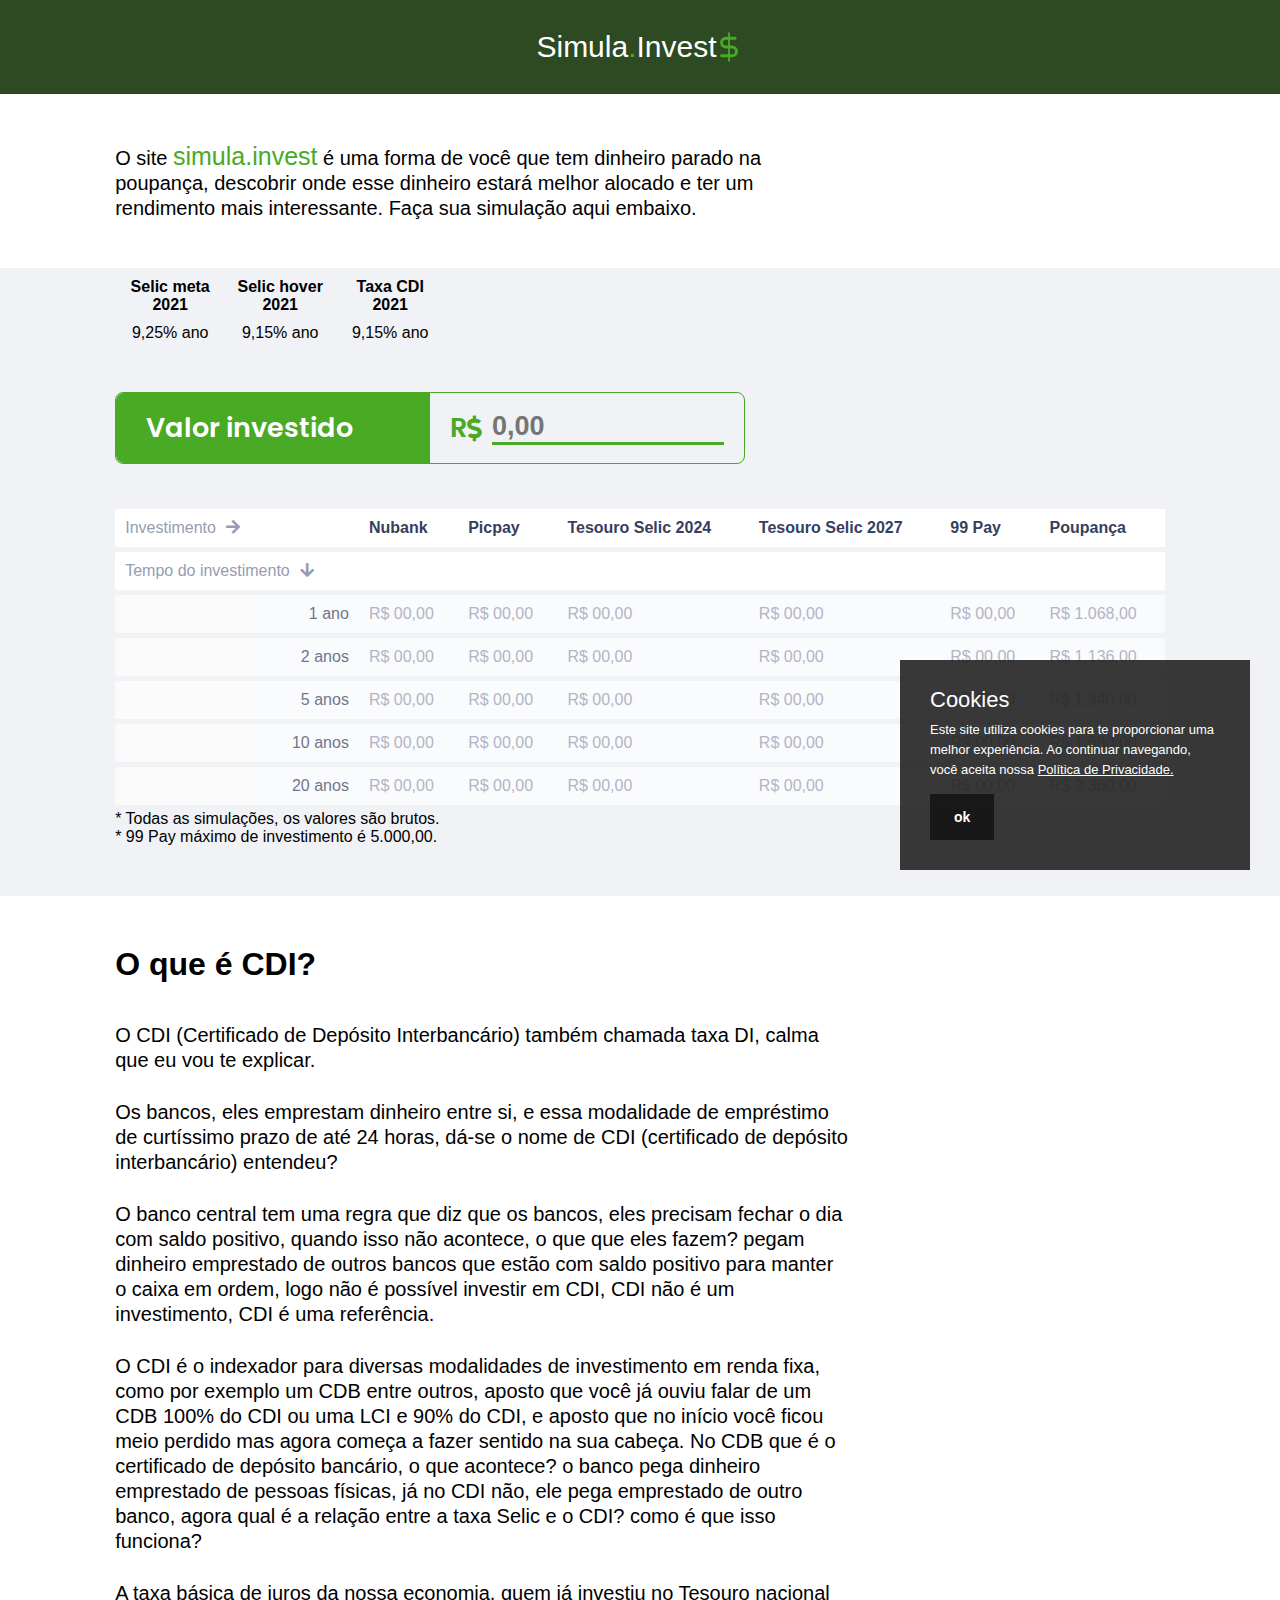
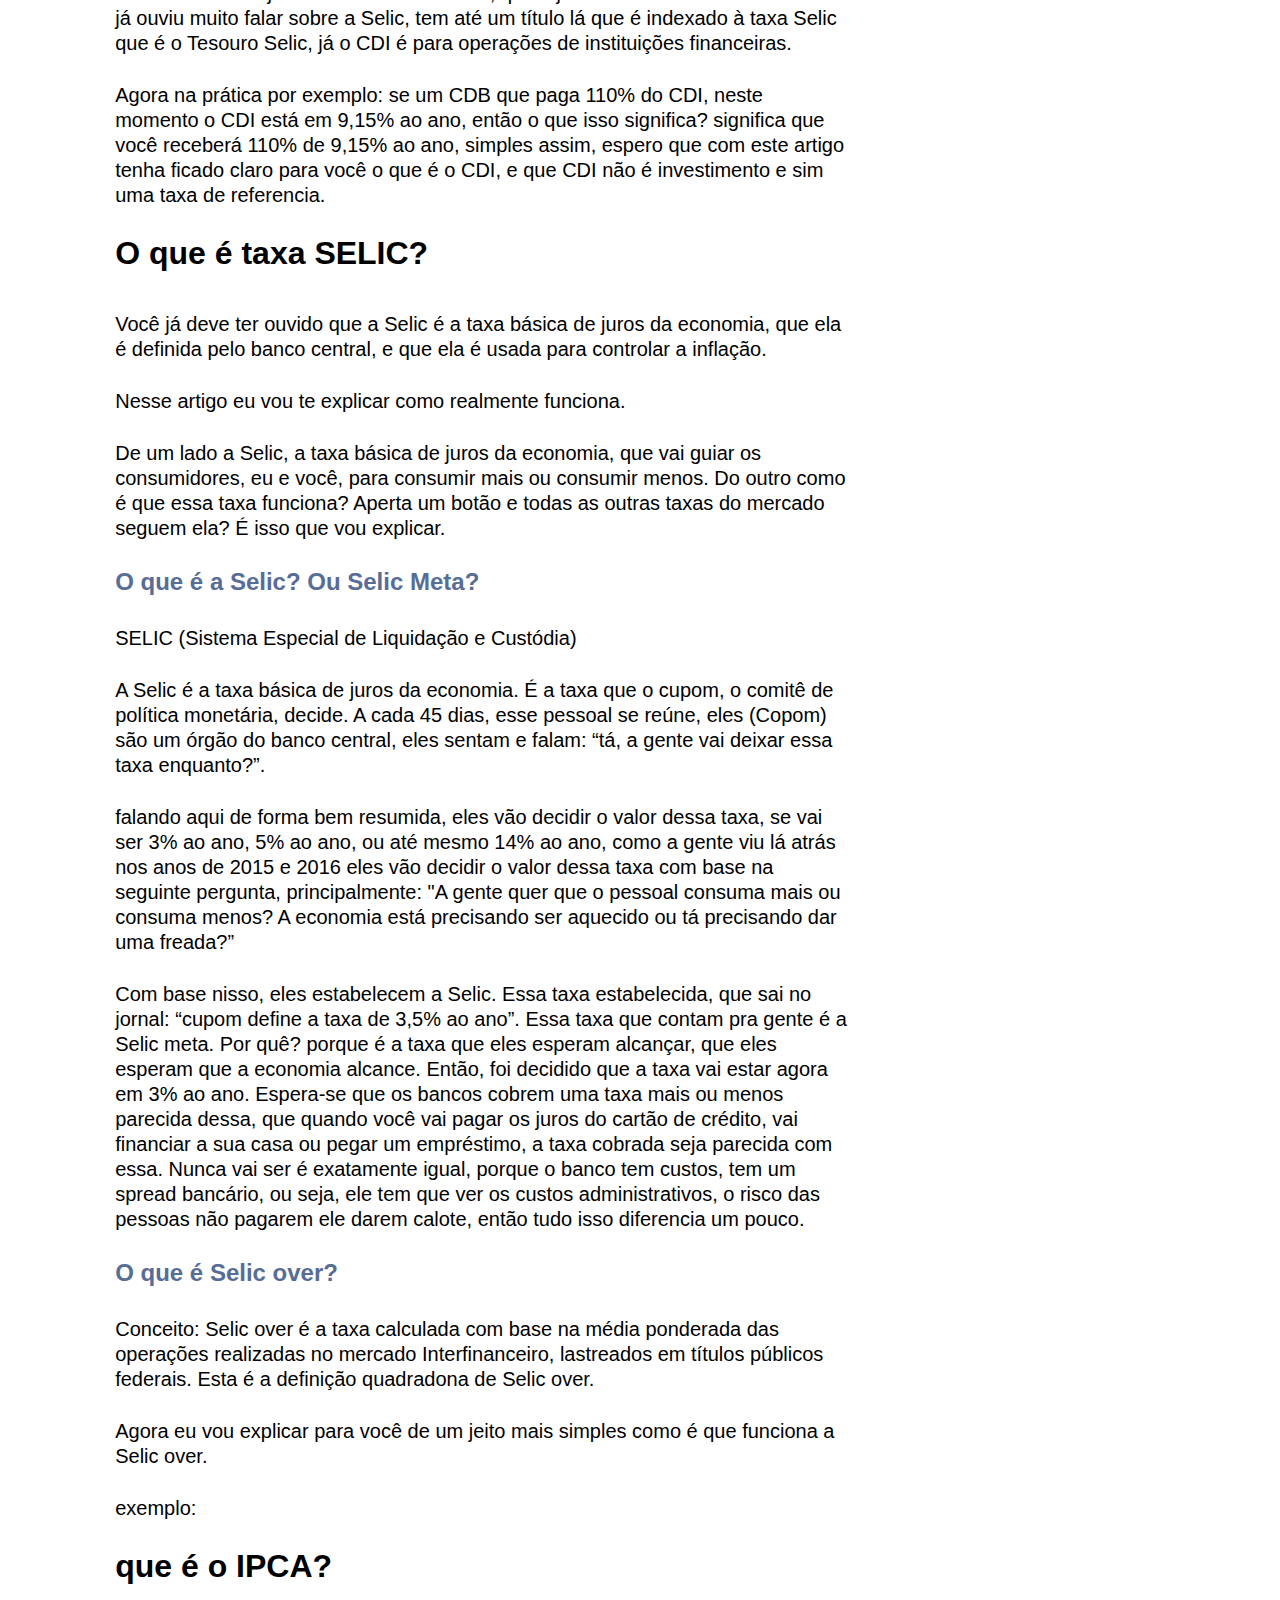
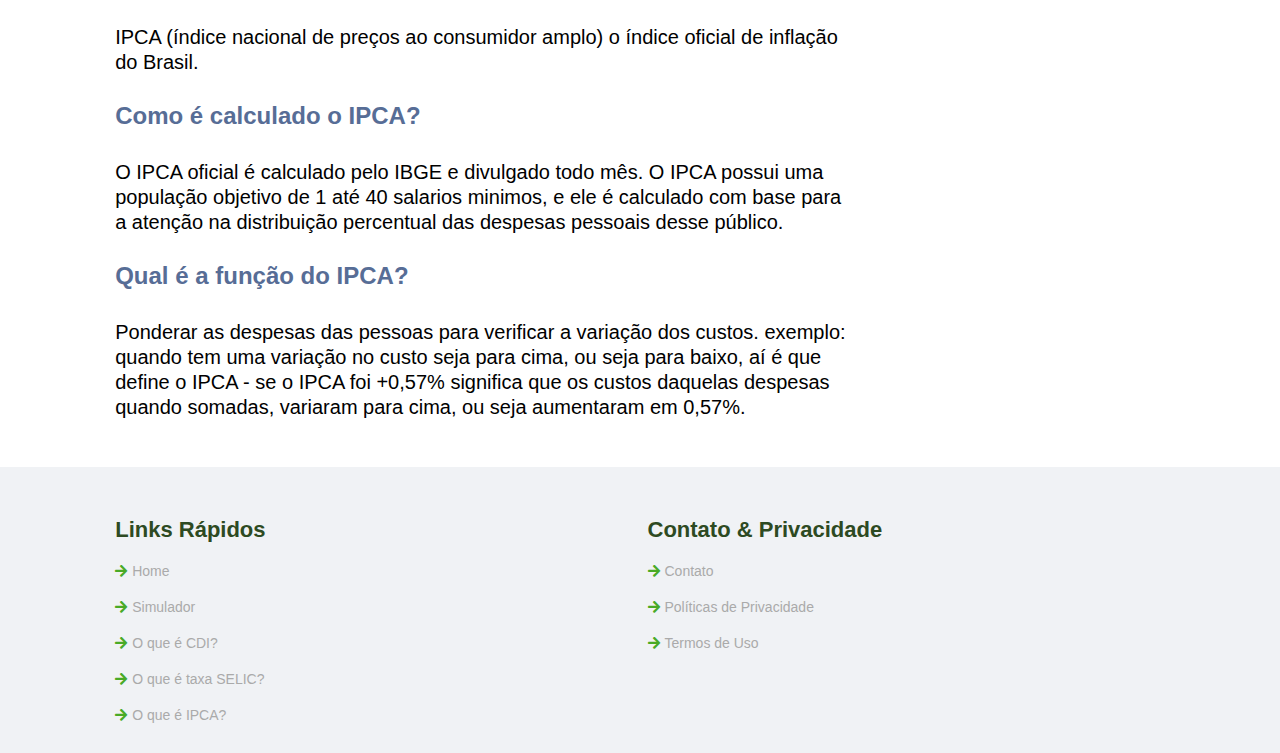
==== index.html @ b4600f86 "proximo comit" ====
<!DOCTYPE html>
<html lang="pt-br">
<head>
    <meta charset="UTF-8">
    <meta http-equiv="X-UA-Compatible" content="IE=edge">
    <meta name="viewport" content="width=device-width, initial-scale=1.0">
    <script async src="https://pagead2.googlesyndication.com/pagead/js/adsbygoogle.js?client=ca-pub-5248356727395845" crossorigin="anonymous"></script>

    <!-- font awsome link-->
    <link rel="stylesheet" href="https://cdnjs.cloudflare.com/ajax/libs/font-awesome/5.15.3/css/all.min.css">
    <link rel="preconnect" href="https://fonts.gstatic.com">
    <link href="https://fonts.googleapis.com/css2?family=Poppins:ital,wght@0,100;0,200;0,400;0,700;1,100;1,200;1,400;1,700&display=swap" rel="stylesheet">
    <link rel="icon" href="img/total.svg" type="image/x-icon">
    <link rel="stylesheet" href="css/estilo.css">
    <style>
        .cookieConsentContainer{
            z-index:999;
            width:350px;
            min-height:20px;
            box-sizing:border-box;
            padding:30px 30px 30px 30px;
            background:#232323;
            overflow:hidden;
            position:fixed;
            bottom:30px;
            right:30px;
            display:none
        }
            
        .cookieConsentContainer .cookieTitle a{
            font-family:OpenSans,arial,sans-serif;
            color:#fff;
            font-size:22px;
            line-height:20px;
            display:block
        }
        .cookieConsentContainer .cookieDesc p{
            margin:0;
            padding:0;
            font-family:OpenSans,arial,sans-serif;
            color:#fff;
            font-size:13px;
            line-height:20px;
            display:block;
            margin-top:10px
        }
        .cookieConsentContainer .cookieDesc a{
            font-family:OpenSans,arial,sans-serif;
            color:#fff;text-decoration:underline
        }
        .cookieConsentContainer .cookieButton a{
            display:inline-block;
            font-family:OpenSans,arial,sans-serif;
            color:#fff;
            font-size:14px;
            font-weight:700;
            margin-top:14px;
            background:#000;
            box-sizing:border-box;
            padding:15px 24px;
            text-align:center;
            transition:background .3s
        }
        .cookieConsentContainer .cookieButton a:hover{
            cursor:pointer;
            background:#3e9b67
        }
        @media (max-width:980px){
            .cookieConsentContainer{
                bottom:0!important;
                left:0!important;
                width:100%!important
            }
        }
    </style>

    <title>Simula.Invest</title>
    <meta name="description" content="Não deixe seu dinheiro na poupança, venha fazer uma simulação e veja que seu dinheiro pode render muito, no site simula.invest.">
</head>
<body>
    <header>
        <div><span>Simula</span><span class="verde">.</span><span>Invest</span><img src="img/total.svg" alt="imagem logo"></div>
    </header>

    <main class="container">
        <div class="intro">
            <p>O site <span>simula.invest</span> é uma forma de você que tem dinheiro parado na poupança, 
                descobrir onde esse dinheiro estará melhor alocado e ter um rendimento mais interessante. Faça sua simulação aqui embaixo.</p>
        </div>
        <section id="transaction">
            <div class="taxa-cont">
                <div class="taxa">
                    <strong>Selic meta<br>2021</strong>
                    <span>9,25% ano</span>
                </div>
                <div class="taxa">
                    <strong>Selic hover<br>2021</strong>
                    <span>9,15% ano</span>
                </div>
                <div class="taxa">
                    <strong>Taxa CDI<br>2021</strong>
                    <span>9,15% ano</span>
                </div>
            </div>
            <div class="input-box">
                <label for="valor">Valor investido</label>
                <div class="input-valor">
                    <span>R</span><i class="fas fa-dollar-sign"></i>
                    <input type="text" name="valor" onchange="somar()" placeholder="0,00" onkeyup="mascaraMoeda(this, event)" value=""></input>
                </div>
            </div>
            <table id="data-table">
                <thead>
                    <tr>
                        <th>Investimento<i class="fas fa-arrow-right"></i></th>
                        <th class="cor-dife">Nubank</th>
                        <th class="cor-dife">Picpay</th>
                        <th class="cor-dife">Tesouro Selic 2024</th>
                        <th class="cor-dife">Tesouro Selic 2027</th>
                        <th class="cor-dife">99 Pay</th>
                        <th class="cor-dife">Poupança</th>
                    </tr>
                    <tr>
                        <th>Tempo do investimento<i class="fas fa-arrow-down"></i></th>
                        <th></th>
                        <th></th>
                        <th></th>
                        <th></th>
                        <th></th>
                        <th></th>
                    </tr>
                </thead>
                <tbody>
                    <tr>
                        <td class="description">1 ano</td>
                        <td class="nu-1">R$ 00,00</td>
                        <td class="pi-1">R$ 00,00</td>
                        <td class="ts24-1">R$ 00,00</td>
                        <td class="ts27-1">R$ 00,00</td>
                        <td class="pay-1">R$ 00,00</td>
                        <td class="p-1">R$ 1.068,00</td>
                    </tr>
                    <tr>
                        <td class="description">2 anos</td>
                        <td class="nu-2">R$ 00,00</td>
                        <td class="pi-2">R$ 00,00</td>
                        <td class="ts24-2">R$ 00,00</td>
                        <td class="ts27-2">R$ 00,00</td>
                        <td class="pay-2">R$ 00,00</td>
                        <td class="p-2">R$ 1.136,00</td>
                    </tr>
                    <tr>
                        <td class="description">5 anos</td>
                        <td class="nu-5">R$ 00,00</td>
                        <td class="pi-5">R$ 00,00</td>
                        <td class="ts24-5">R$ 00,00</td>
                        <td class="ts27-5">R$ 00,00</td>
                        <td class="pay-5">R$ 00,00</td>
                        <td class="p-5">R$ 1.340,00</td>
                    </tr>
                    <tr>
                        <td class="description">10 anos</td>
                        <td class="nu-10">R$ 00,00</td>
                        <td class="pi-10">R$ 00,00</td>
                        <td class="ts24-10">R$ 00,00</td>
                        <td class="ts27-10">R$ 00,00</td>
                        <td class="pay-10">R$ 00,00</td>
                        <td class="p-10">R$ 1.680,00</td>
                    </tr>
                    <tr>
                        <td class="description">20 anos</td>
                        <td class="nu-20">R$ 00,00</td>
                        <td class="pi-20">R$ 00,00</td>
                        <td class="ts24-20">R$ 00,00</td>
                        <td class="ts27-20">R$ 00,00</td>
                        <td class="pay-20">R$ 00,00</td>
                        <td class="p-20">R$ 2.360,00</td>
                    </tr>
                </tbody>
            </table>
            <p>* Todas as simulações, os valores são brutos.</p>
            <p>* 99 Pay máximo de investimento é 5.000,00.</p>
        </section>
        <div class="intro">
            <h1 id="cdi">O que é CDI?</h1>
            <p>O CDI (Certificado de Depósito Interbancário) também chamada taxa DI, calma que eu vou te explicar.</p>
            <P>Os bancos, eles emprestam dinheiro entre si, e essa modalidade de empréstimo de curtíssimo prazo de até 24 horas, dá-se o nome de CDI (certificado de depósito interbancário) entendeu? </P>
            <P>O banco central tem uma regra que diz que os bancos, eles precisam fechar o dia com saldo positivo, quando isso não acontece, o que que eles fazem? pegam dinheiro emprestado de outros bancos que estão com saldo positivo para manter o caixa em ordem, logo não é possível investir em CDI, CDI não é um investimento, CDI é uma referência.</P>
            <P>O CDI é o indexador para diversas modalidades de investimento em renda fixa, como por exemplo um CDB entre outros, aposto que você já ouviu falar de um CDB 100% do CDI ou uma LCI e 90% do CDI, e aposto que no início você ficou meio perdido mas agora começa a fazer sentido na sua cabeça. No CDB que é o certificado de depósito bancário, o que acontece? o banco pega dinheiro emprestado de pessoas físicas, já no CDI não, ele pega emprestado de outro banco, agora qual é a relação entre a taxa Selic e o CDI? como é que isso funciona?</P>
            <p>A taxa básica de juros da nossa economia, quem já investiu no Tesouro nacional já ouviu muito falar sobre a Selic, tem até um título lá que é indexado à taxa Selic que é o Tesouro Selic, já o CDI é para operações de instituições financeiras.</p>
            <P>Agora na prática por exemplo: se um CDB que paga 110% do CDI, neste momento o CDI está em 9,15% ao ano, então o que isso significa? significa que você receberá 110% de 9,15% ao ano, simples assim, espero que com este artigo tenha ficado claro para você o que é o CDI, e que CDI não é investimento e sim uma taxa de referencia.</P>
            
            <h1 id="selic">O que é taxa SELIC?</h1>
            <p>Você já deve ter ouvido que a Selic é a taxa básica de juros da economia, que ela é definida pelo banco central, e que ela é usada para controlar a inflação.</p>
            <p>Nesse artigo eu vou te explicar como realmente funciona.</p>
            <p>De um lado a Selic, a taxa básica de juros da economia, que vai guiar os consumidores, eu e você, para consumir mais ou consumir menos. Do outro como é que essa taxa funciona? Aperta um botão e todas as outras taxas do mercado seguem ela? É isso que vou explicar.</p>
            <h2>O que é a Selic? Ou Selic Meta?</h2>
            <p>SELIC (Sistema Especial de Liquidação e Custódia)</p>
            <p>A Selic é a taxa básica de juros da economia. É a taxa que o cupom, o comitê de política monetária, decide. A cada 45 dias, esse pessoal se reúne, eles (Copom) são um órgão do banco central, eles sentam e falam: “tá, a gente vai deixar essa taxa enquanto?”.</p>
            <p>falando aqui de forma bem resumida, eles vão decidir o valor dessa taxa, se vai ser 3% ao ano, 5% ao ano, ou até mesmo 14% ao ano, como a gente viu lá atrás nos anos de 2015 e 2016 eles vão decidir o valor dessa taxa com base na seguinte pergunta, principalmente: "A gente quer que o pessoal consuma mais ou consuma menos? A economia está precisando ser aquecido ou tá precisando dar uma freada?”</p>
            <p>Com base nisso, eles estabelecem a Selic. Essa taxa estabelecida, que sai no jornal: “cupom define a taxa de 3,5% ao ano”. Essa taxa que contam pra gente é a Selic meta. Por quê? porque é a taxa que eles esperam alcançar, que eles esperam que a economia alcance. Então, foi decidido que a taxa vai estar agora em 3% ao ano. Espera-se que os bancos cobrem uma taxa mais ou menos parecida  dessa, que quando você vai pagar os juros do cartão de crédito, vai financiar a sua casa ou pegar um empréstimo, a taxa cobrada seja parecida com essa. Nunca vai ser é exatamente igual, porque o banco tem custos, tem um spread bancário, ou seja, ele tem que ver os custos administrativos, o risco das pessoas não pagarem ele darem calote, então tudo isso diferencia um pouco. </p>
            <h2>O que é Selic over?</h2>
            <p>Conceito: Selic over é a taxa calculada com base na média ponderada das operações realizadas no mercado Interfinanceiro, lastreados em títulos públicos federais. Esta é a definição quadradona de Selic over. </p>
            <p>Agora eu vou explicar para você de um jeito mais simples como é que funciona a Selic over.</p>
            <p>exemplo:</p>
            <p></p>
            

            <h1 id="ipca">que é o IPCA?</h1>
            <p>IPCA (índice nacional de preços ao consumidor amplo) o índice oficial de inflação do Brasil.</p>
            <h2>Como é calculado o IPCA?</h2>
            <p>O IPCA oficial é calculado pelo IBGE e divulgado todo mês. O IPCA possui uma população objetivo de 1 até 40 salarios minimos, e ele é calculado com base para a atenção na distribuição percentual das despesas pessoais desse público.</p>
            <h2>Qual é a função do IPCA?</h2>
            <p>Ponderar as despesas das pessoas para verificar a variação dos custos. exemplo: quando tem uma variação no custo seja para cima, ou seja para baixo, aí é que define o IPCA - se o IPCA foi +0,57% significa que os custos daquelas despesas quando somadas, variaram para cima, ou seja aumentaram em 0,57%.</p>
        </div>
    </main>
    
    <footer>
        <div class="box-container">
            <div class="box">
                <h3>Links Rápidos</h3>
                <a href="index.html"><i class="fas fa-arrow-right"></i>Home</a>
                <a href="#transaction"><i class="fas fa-arrow-right"></i>Simulador</a>
                <a href="#cdi"><i class="fas fa-arrow-right"></i>O que é CDI?</a>
                <a href="#selic"><i class="fas fa-arrow-right"></i>O que é taxa SELIC?</a>
                <a href="#ipca"><i class="fas fa-arrow-right"></i>O que é IPCA?</a>
            </div>
            <div class="box">
                <h3>Contato & Privacidade</h3>
                <a href="mailto:gleibson.santos05@gmail.com?subject=Simula.Investi"><i class="fas fa-arrow-right"></i>Contato</a>
                <a href="politicas.html"><i class="fas fa-arrow-right"></i>Políticas de Privacidade</a>
                <a href="termos.html"><i class="fas fa-arrow-right"></i>Termos de Uso</a>
            </div>
        </div>
    </footer>
    <script src="java/script.js"></script>
    <script>
        var purecookieTitle="Cookies",
        purecookieDesc="Este site utiliza cookies para te proporcionar uma melhor experiência. Ao continuar navegando, você aceita nossa",
        purecookieLink='<a href="politicas.html" target="_blank">Política de Privacidade.</a>',
        purecookieButton="ok";
        function pureFadeIn(e,o){var i=document.getElementById(e);i.style.opacity=0,i.style.display=o||"block",function e(){var o=parseFloat(i.style.opacity);(o+=.02)>1||(i.style.opacity=o,requestAnimationFrame(e))}()}function pureFadeOut(e){var o=document.getElementById(e);o.style.opacity=1,function e(){(o.style.opacity-=.02)<0?o.style.display="none":requestAnimationFrame(e)}()}function setCookie(e,o,i){var t="";if(i){var n=new Date;n.setTime(n.getTime()+24*i*60*60*1e3),t="; expires="+n.toUTCString()}document.cookie=e+"="+(o||"")+t+"; path=/"}function getCookie(e){for(var o=e+"=",i=document.cookie.split(";"),t=0;t<i.length;t++){for(var n=i[t];" "==n.charAt(0);)n=n.substring(1,n.length);if(0==n.indexOf(o))return n.substring(o.length,n.length)}return null}function eraseCookie(e){document.cookie=e+"=; Max-Age=-99999999;"}function cookieConsent(){getCookie("purecookieDismiss")||(document.body.innerHTML+='<div class="cookieConsentContainer" id="cookieConsentContainer"><div class="cookieTitle"><a>'+purecookieTitle+'</a></div><div class="cookieDesc"><p>'+purecookieDesc+" "+purecookieLink+'</p></div><div class="cookieButton"><a onClick="purecookieDismiss();">'+purecookieButton+"</a></div></div>",pureFadeIn("cookieConsentContainer"))}function purecookieDismiss(){setCookie("purecookieDismiss","1",7),pureFadeOut("cookieConsentContainer")}window.onload=function(){cookieConsent()};
    </script>
</body>
</html>
---- css/estilo.css ----
*{
    margin: 0;
    padding: 0;
    box-sizing: border-box;
    border: none;
    transition: all 0.2s linear;
    transition: width none;
}

body{
    background: #f0f2f5;
    font-family: 'Poppins', sans-serif;
}

:root{
    font-size: 62.5%;
}

body, button, input, textarea{
    /* intervalo de tamanho dependendo do tamanho da tela */
    font-size: clamp(14px, 1.6rem, 2vw);

    font-family: 'Open Sans', sans-serif;
    /*font-family: 'Poppins', sans-serif;*/
}

/* Header ===========*/
header{
    background: #2d4a22;
    padding: 3rem 0;
    text-align: center;
    color: #fff;
}

header div{
    display: flex;
    align-items: center;
    justify-content: center;
}

header div .verde{
    color: #49aa26;
}

header div img{
    width: 3rem;
    margin-left: -0.3rem;
}

header span{
    font-size: 3rem;
}

section{
    padding: 0 9% 5rem 9%;
}

#transaction{
    width: 100%;
    display: block;
    overflow-x: auto;
}

.taxa-cont{
    display: flex;
    margin-top: 1rem;
    margin-bottom: 5rem;
}

.taxa{
    width: 11rem;
    display: flex;
    flex-direction: column;
    align-items: center;
    justify-content: center;
}

.taxa strong{
    margin-bottom: 1rem;
}

.taxa strong, .taxa span{
    text-align: center;
}

.intro, .poli{
    padding: 5rem 9% 2rem 9%;
    background: #fff;
}

.intro p{
    width: 70%;
    line-height: 2.5rem;
    font-size: 2rem;
    margin-bottom: 2.7rem;
}

.poli p, .poli li{
    width: 70%;
    line-height: 2.5rem;
    font-size: 1.8rem;
    margin-bottom: 2rem;
}

.poli li{
    margin-bottom: initial;
}

.intro h1{
    margin-bottom: 4rem;
}

.intro h2, .intro h3{
    margin-bottom: 3rem;
    color: #576d96;
}

.poli h2, .poli h3{
    margin-bottom: 2rem;
    color: #576d96;
}

.poli ul ul{
    list-style-type: disc;
}

.poli li{
    margin-left: 5rem;
}

.intro p span{
    color: #49aa26;
    font-size: 2.5rem;
}

.input-box{
    width: 60%;
    display: flex;
    align-items: center;
    border-radius: 0.8rem;
    border: 0.1rem solid #49aa26;
    margin-bottom: 4rem;
}

.input-box label, .input-box .input-valor{
    height: 7rem;
    width: 50%;
    display: flex;
    align-items: center;
}

.input-box label, .input-box span{
    font-family: 'Poppins';
    font-weight: 600;
    font-size: 2.7rem;
}

.input-box label{
    color: #fff;
    background: #49aa26;
    border-radius: 0.8rem 0 0 0.8rem;
    padding-left: 3rem;
}

.input-box .input-valor{
    padding: 0 2rem;
}

.input-box .input-valor input{
    width: 100%;
    background: none;
    outline: none;
    border-bottom: 0.3rem solid #49aa26;
    color: #49aa26;
    font-size: 2.7rem;
    font-weight: 600;
}

.input-box .input-valor i, .input-box .input-valor span{
    color: #49aa26;
}

.input-box .input-valor i{
    font-weight: 600;
    font-size: 2.6rem;
    margin-right: 1rem;
}

/* Tabela===========*/
#data-table{
    width: 100%;
    border-spacing: 0 0.5rem;
    color: #969cb3;
}

table th{
    background: white;
    font-weight: normal;
    padding: 1rem 1rem;
    text-align: left;
}

table th i{
    margin-left: 1rem;
}

#data-table .cor-dife{
    color: #363f5f;
    font-weight: 600;
}

table td{
    background: white;
    padding: 1rem 1rem;
}

td.description{
    color: #363f5f;
    text-align: right;
}

table tbody tr{
    opacity: 0.7;
}

table tbody tr:hover{
    opacity: 1;
}

table thead tr th:first-child, table tbody tr td:first-child{
    border-radius: 0.25rem 0 0 0.25rem;
}

footer{
    padding: 4rem 9% 2rem 9%;
    color: #363f5f;
}

footer .box-container{
    display: grid;
    grid-template-columns: repeat(auto-fit, minmax(25rem, 1fr));
    gap: 1.5rem;
}

footer h3{
    font-size: 2.2rem;
    color: #2d4a22;
    padding: 1rem 0;
}

footer a{
    font-size: 1.4rem;
    color: #aaa;
    padding: 1rem 0;
    display: block;
    text-decoration: none;
}

footer a:hover{
    color: #49aa26;
}

footer a i{
    padding-right: 0.5rem;
    color: #49aa26;
}

footer a:hover i{
    padding-right: 2rem;
    color: black;
}

@media only screen and (min-width: 768px) and (max-width: 959px){
    html{
        font-size: 50%;
    }

    .input-box{
        width: 100%;
    }

    .intro p{
        width: 100%;
    }

    .input-box .input-valor{
        padding: 0 1.3rem;
    }

    .input-box label{
        padding-left: 1.8rem;
    }
}

@media only screen and (min-width: 480px) and (max-width: 767px){
    html{
        font-size: 50%;
    }

    .input-box{
        width: 100%;
    }

    .intro p{
        width: 100%;
    }

    .input-box .input-valor{
        padding: 0 1.3rem;
    }

    .input-box label{
        padding-left: 1rem;
    }
}

@media only screen and (min-width: 320px) and (max-width: 479px){

    html{
        font-size: 50%;
    }

    .input-box{
        width: 100%;
    }

    .intro p{
        width: 100%;
    }

    .input-box label, .input-box span{
        font-size: 1.5rem;
    }

    .input-box .input-valor i{
        font-size: 1.5rem;
    }

    .input-box .input-valor input{
        font-size: 1.5rem;
    }

    .input-box .input-valor{
        padding: 0 1.3rem;
    }

    .input-box label{
        padding-left: 1rem;
    }
}
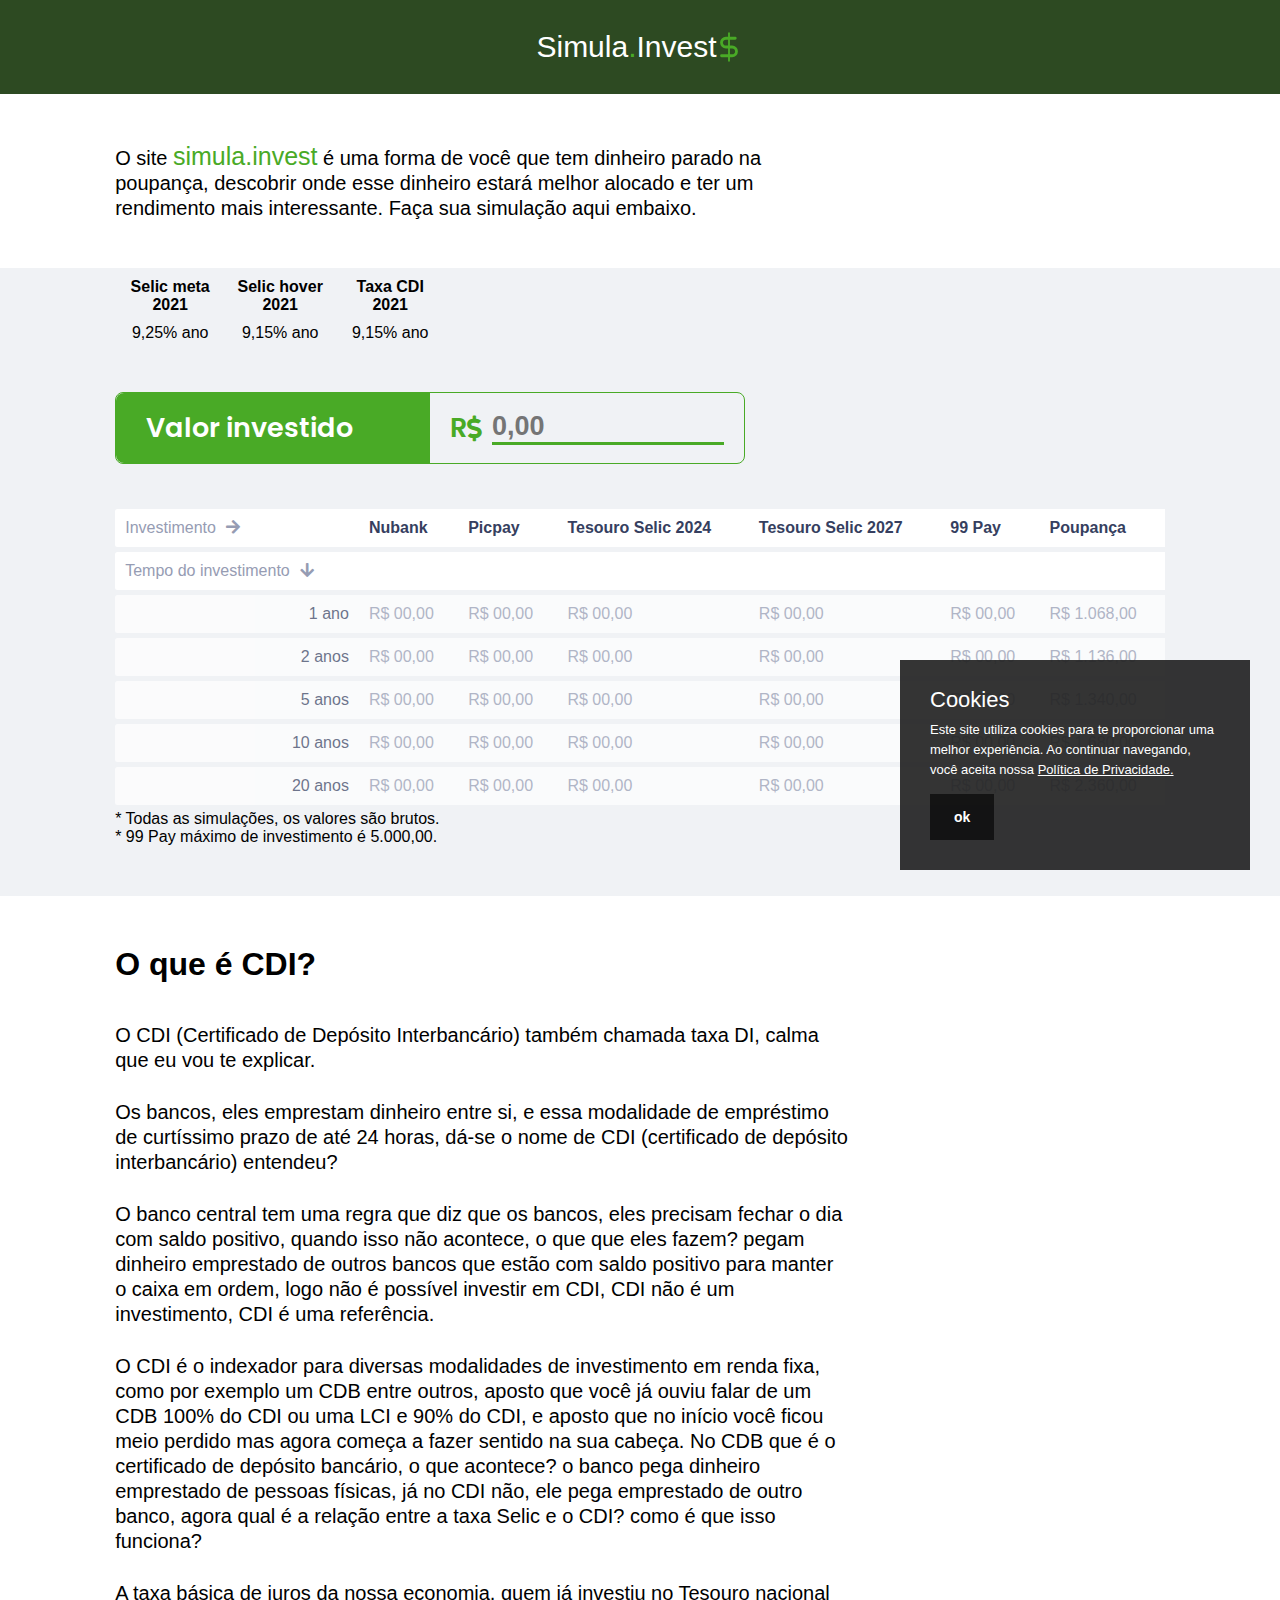
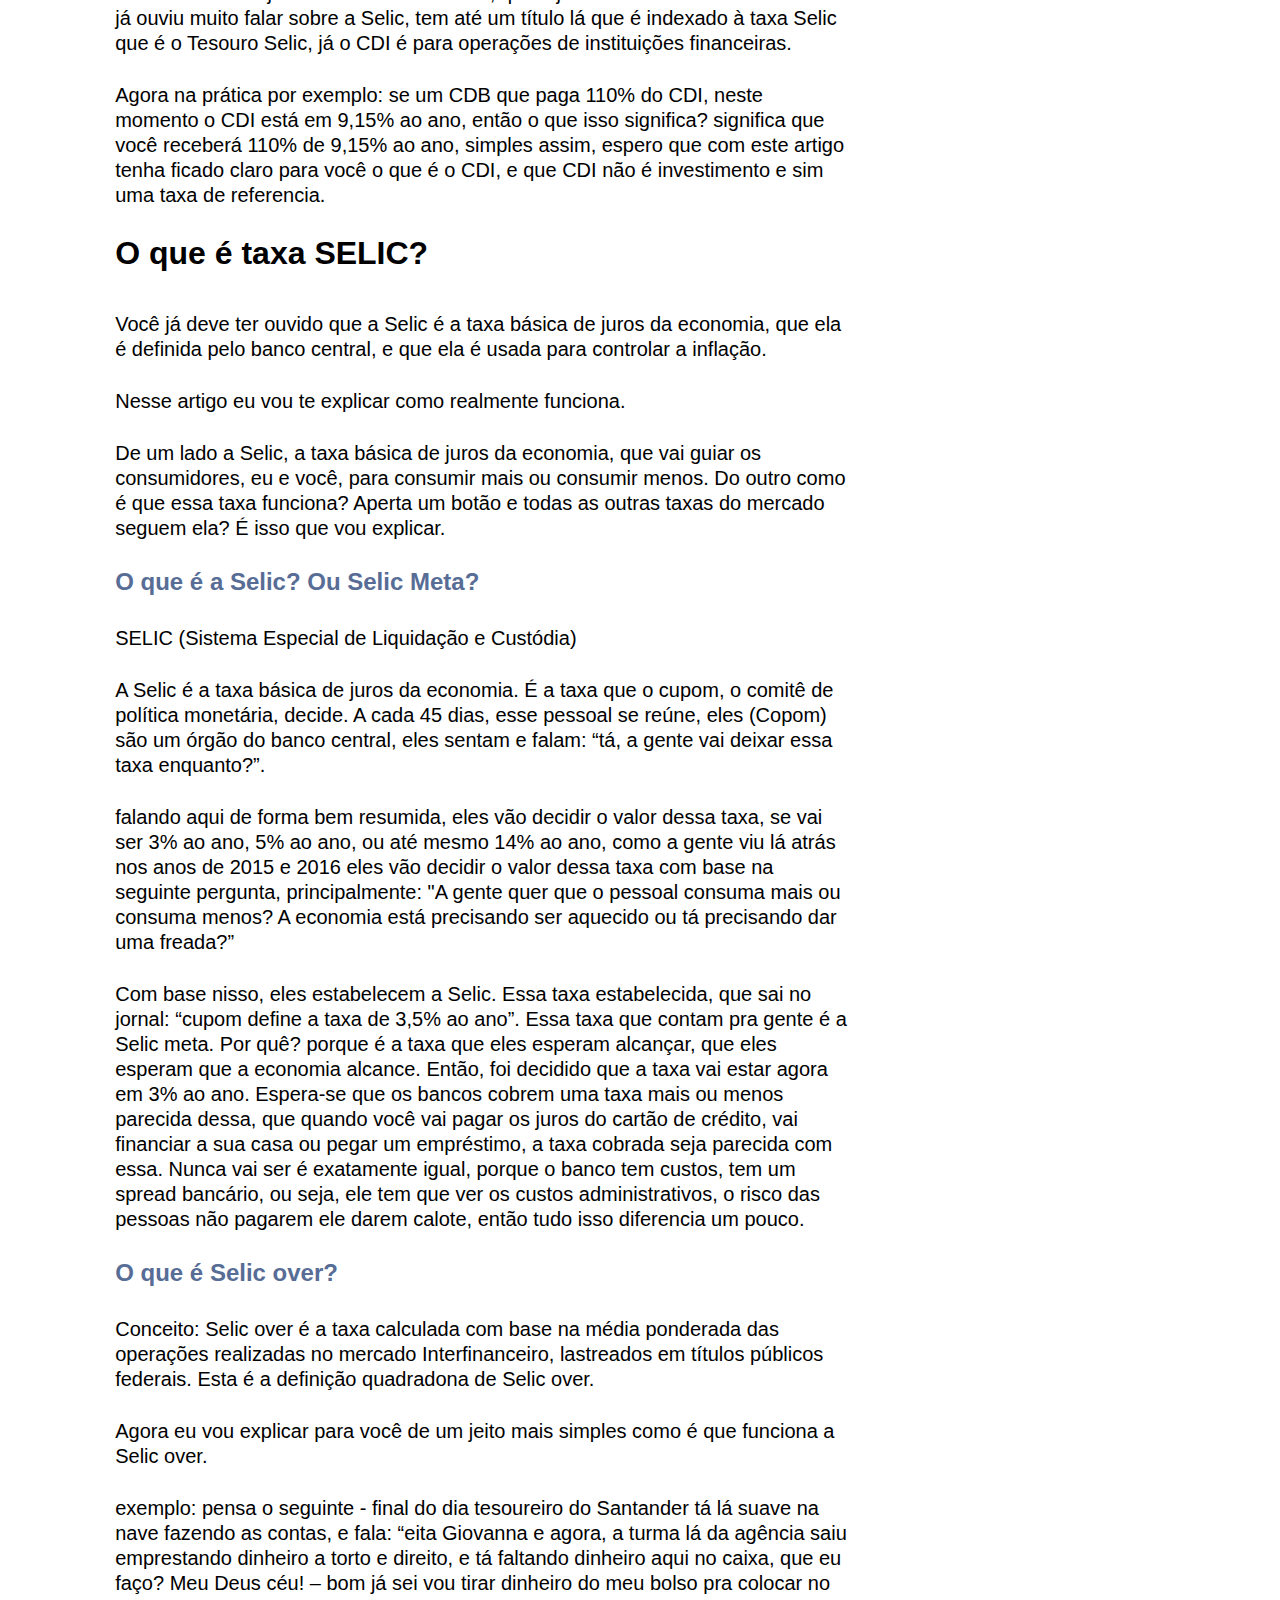
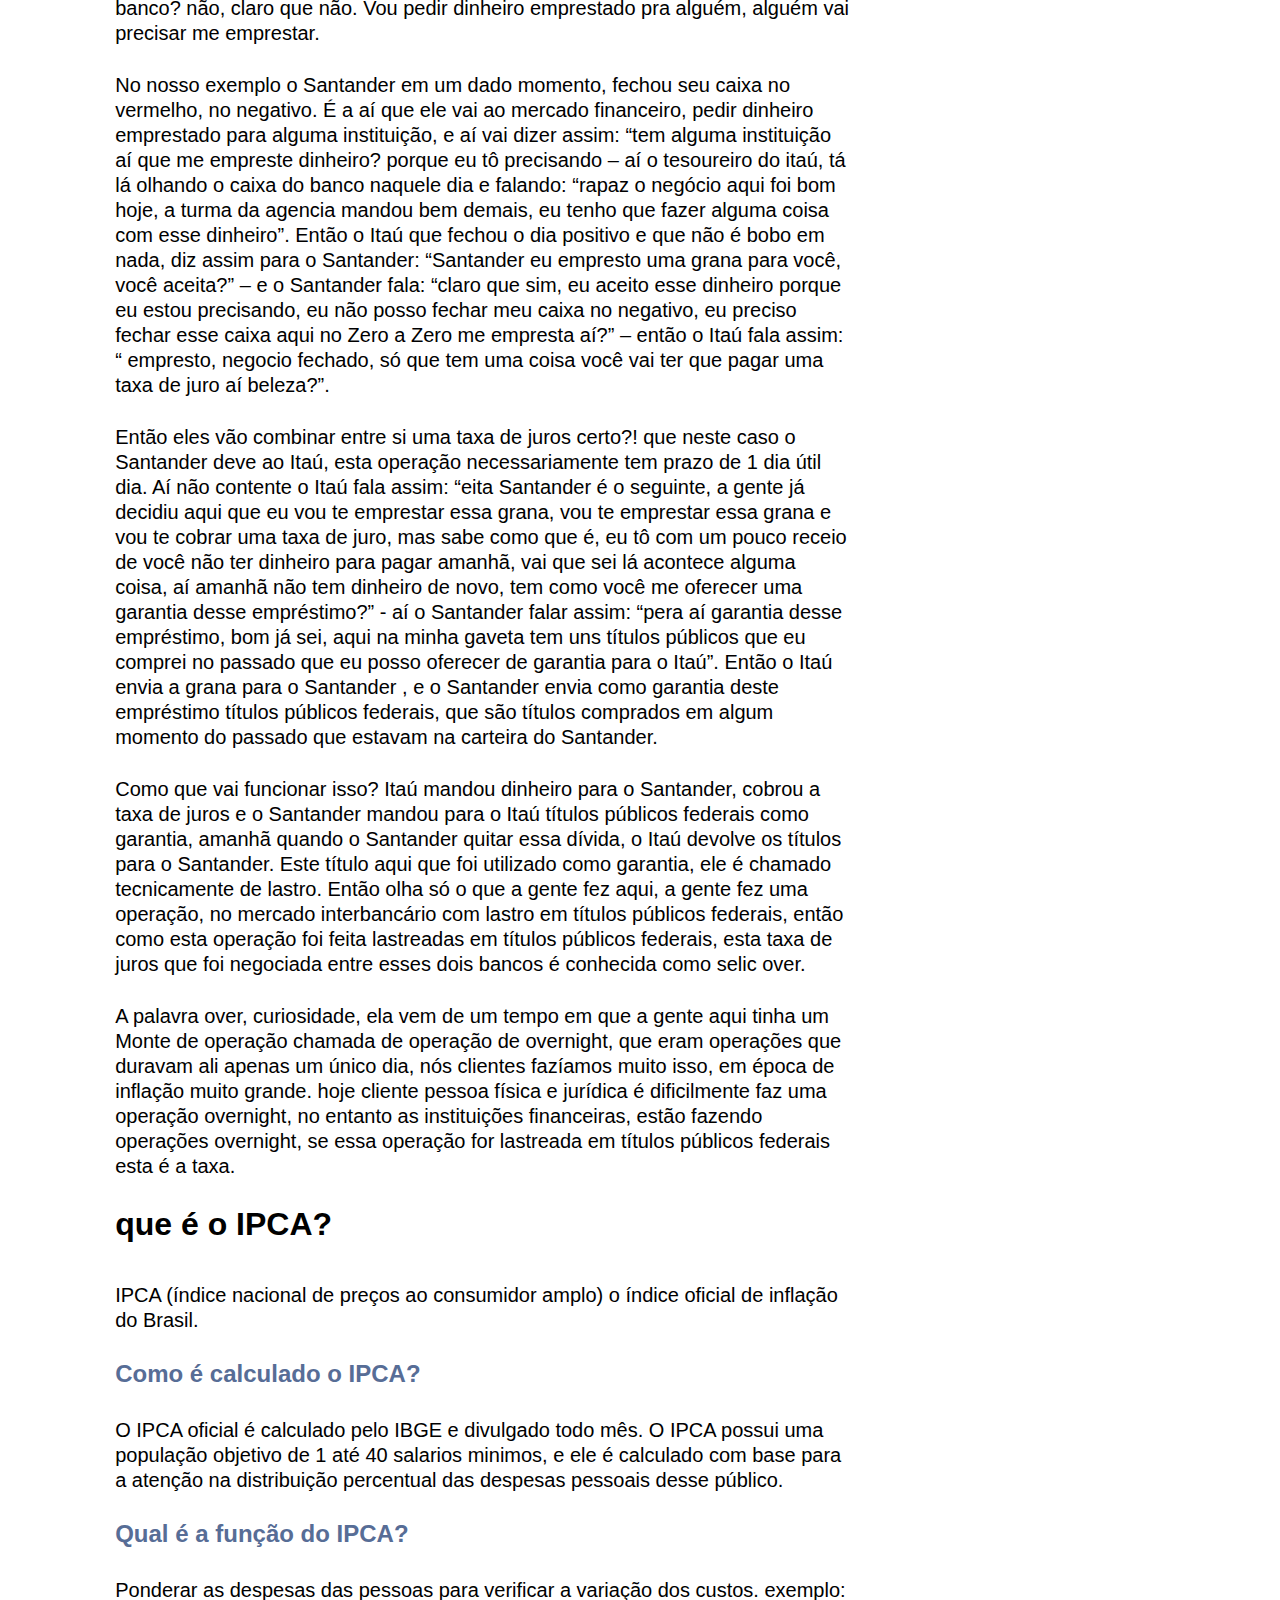
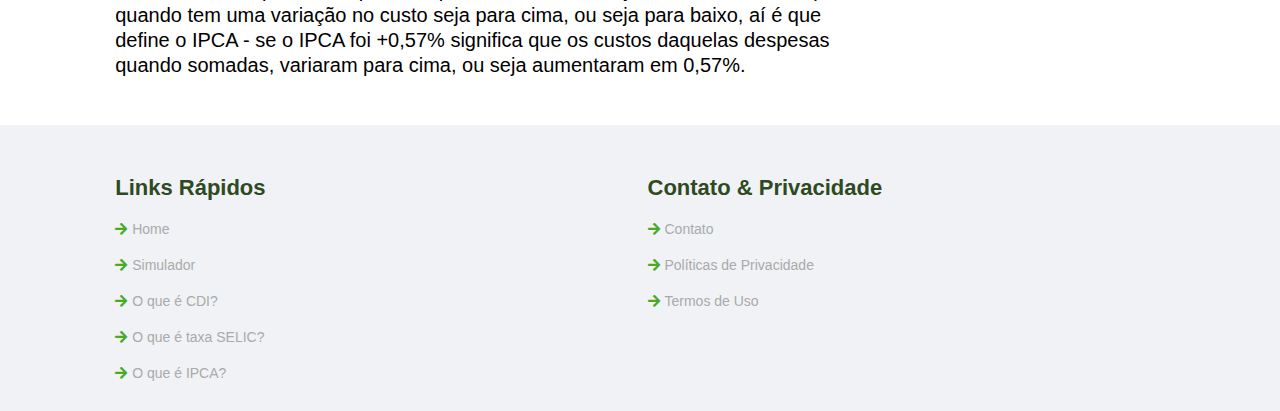
==== commit 6e12f164: "proximo comit" ====
--- a/index.html
+++ b/index.html
@@ -202,8 +202,11 @@
             <h2>O que é Selic over?</h2>
             <p>Conceito: Selic over é a taxa calculada com base na média ponderada das operações realizadas no mercado Interfinanceiro, lastreados em títulos públicos federais. Esta é a definição quadradona de Selic over. </p>
             <p>Agora eu vou explicar para você de um jeito mais simples como é que funciona a Selic over.</p>
-            <p>exemplo:</p>
-            <p></p>
+            <p>exemplo: pensa o seguinte - final do dia tesoureiro do Santander tá lá suave na nave fazendo as contas, e  fala: “eita  Giovanna e agora, a turma lá da agência saiu emprestando dinheiro a torto e direito, e tá faltando dinheiro aqui no caixa, que eu faço? Meu Deus céu! – bom já sei  vou tirar dinheiro do meu bolso pra colocar no banco? não, claro que não. Vou pedir dinheiro emprestado pra alguém, alguém vai precisar me emprestar.</p>
+            <p>No nosso exemplo o Santander em um dado momento, fechou seu caixa no vermelho, no negativo. É a aí que ele vai ao mercado financeiro, pedir dinheiro emprestado para alguma instituição, e aí vai dizer assim: “tem alguma instituição aí que me empreste dinheiro? porque eu tô precisando – aí o tesoureiro do itaú, tá lá olhando o caixa do banco naquele dia e falando: “rapaz o negócio aqui foi bom hoje, a turma da agencia mandou bem demais, eu tenho que fazer alguma coisa com esse dinheiro”. Então o Itaú que fechou o  dia positivo e que não é bobo em nada, diz assim para o Santander: “Santander eu empresto uma grana para você, você aceita?” – e o Santander fala:  “claro que sim, eu aceito esse dinheiro porque eu estou precisando, eu não posso  fechar meu caixa no negativo, eu preciso fechar esse caixa aqui no Zero a Zero me empresta aí?” – então o Itaú fala assim: “ empresto, negocio fechado, só que tem uma coisa você vai ter que pagar uma taxa de juro aí beleza?”.</p>
+            <p>Então eles vão combinar entre si uma taxa de juros certo?! que neste caso o Santander deve ao Itaú, esta operação necessariamente tem prazo de 1 dia útil dia. Aí não contente o Itaú fala assim: “eita Santander é o seguinte, a gente já decidiu aqui que eu vou te emprestar essa grana, vou te emprestar essa grana e vou te cobrar uma taxa de juro, mas sabe como que é, eu tô com um pouco receio de você  não ter dinheiro para pagar amanhã, vai que sei lá acontece alguma coisa, aí amanhã não tem dinheiro de novo, tem como você me oferecer uma garantia desse empréstimo?” -  aí o Santander falar assim:  “pera aí garantia desse empréstimo, bom já sei, aqui na minha gaveta tem uns títulos públicos que eu comprei no passado que eu posso oferecer de garantia para o Itaú”. Então o Itaú envia a grana para o Santander , e o Santander envia como garantia deste empréstimo títulos públicos federais, que são títulos comprados em algum momento do passado que estavam  na carteira do Santander. </p>
+            <p>Como que vai funcionar isso? Itaú mandou dinheiro para o Santander, cobrou a taxa de juros e o Santander mandou para o Itaú títulos públicos federais como garantia, amanhã quando o Santander quitar essa dívida, o Itaú devolve os títulos para o Santander. Este título aqui que foi utilizado como garantia, ele é chamado tecnicamente de lastro. Então olha só o que a gente fez aqui, a gente fez uma operação, no mercado interbancário com lastro em títulos públicos federais, então como esta operação foi feita lastreadas em títulos públicos federais, esta taxa de juros que foi negociada entre esses dois bancos é conhecida como selic over. </p>
+            <p>A palavra over, curiosidade, ela vem de um tempo em que a gente aqui tinha um Monte de operação chamada de operação de overnight, que eram operações que duravam ali apenas um único dia, nós clientes fazíamos muito isso, em época de inflação muito grande. hoje cliente pessoa física e jurídica é dificilmente faz uma operação overnight, no entanto as instituições financeiras, estão fazendo operações overnight, se essa operação for lastreada em títulos públicos federais esta é a taxa. </p>
             
 
             <h1 id="ipca">que é o IPCA?</h1>
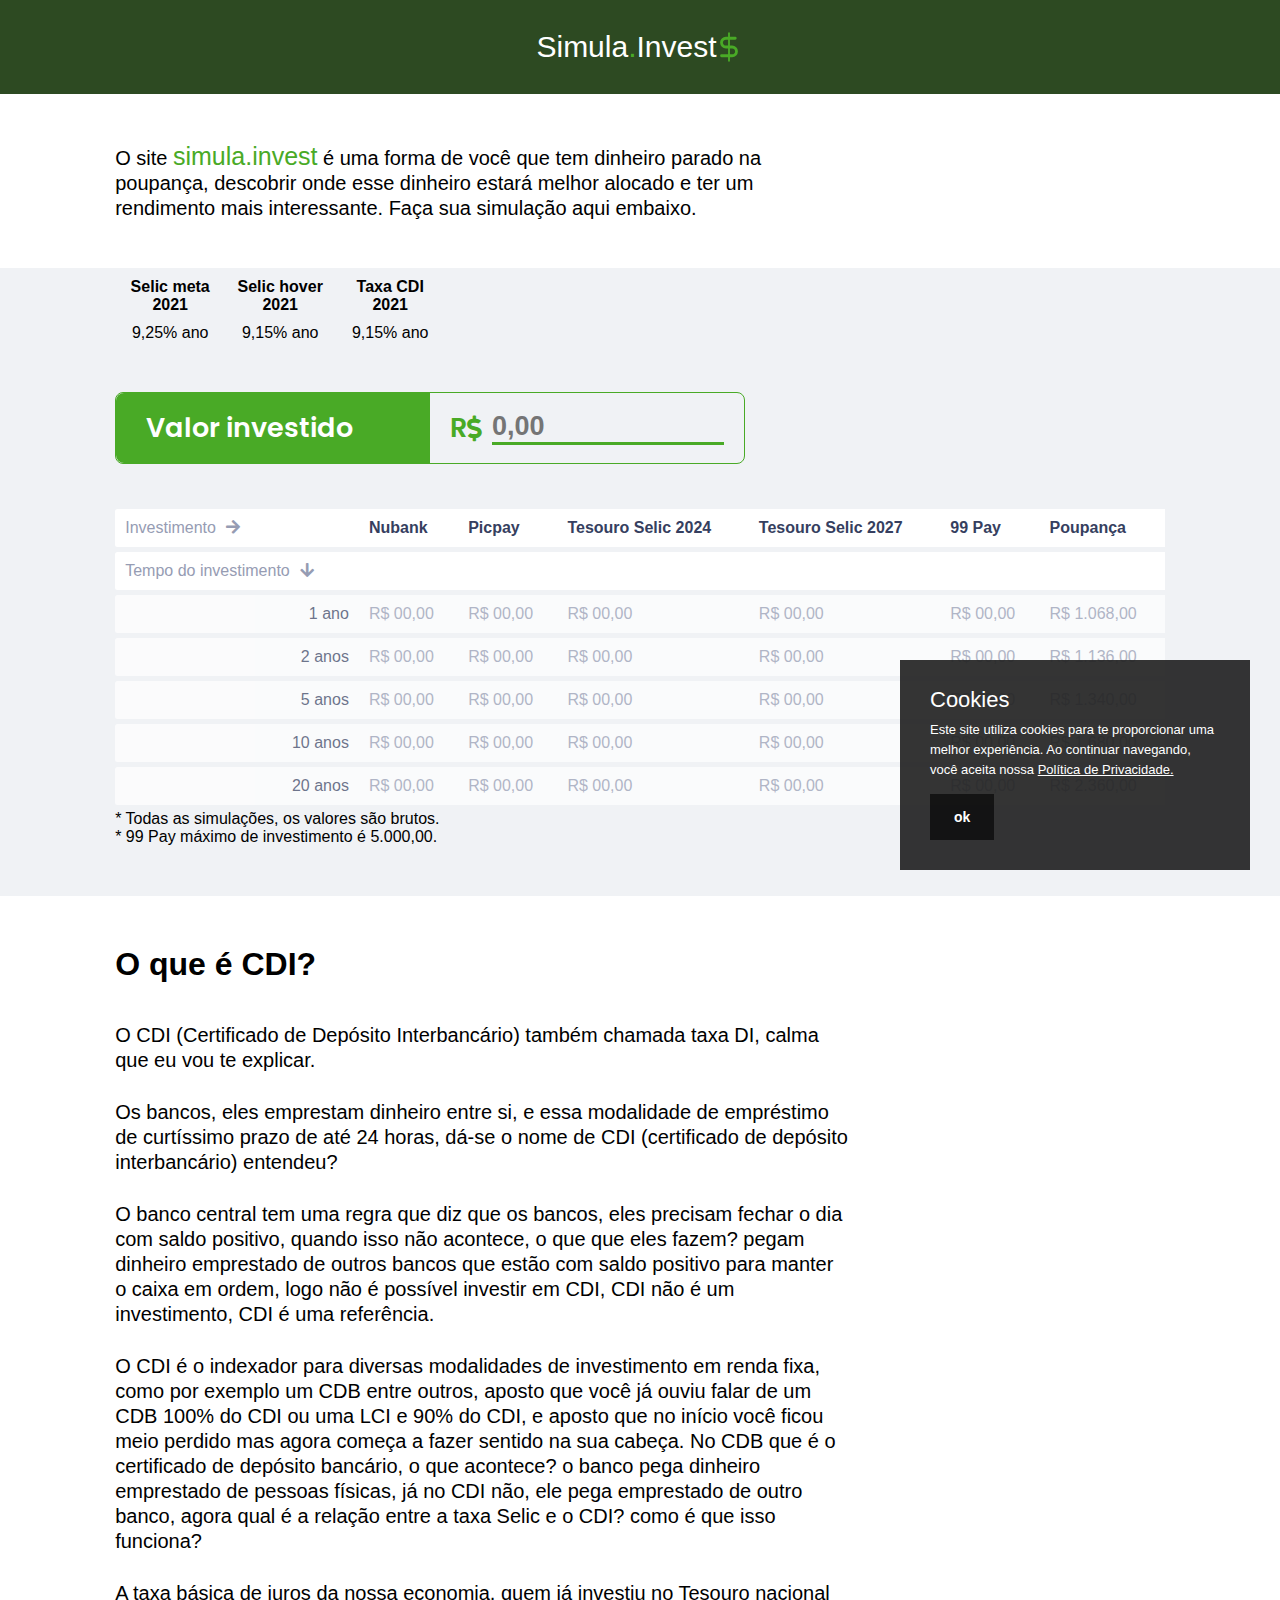
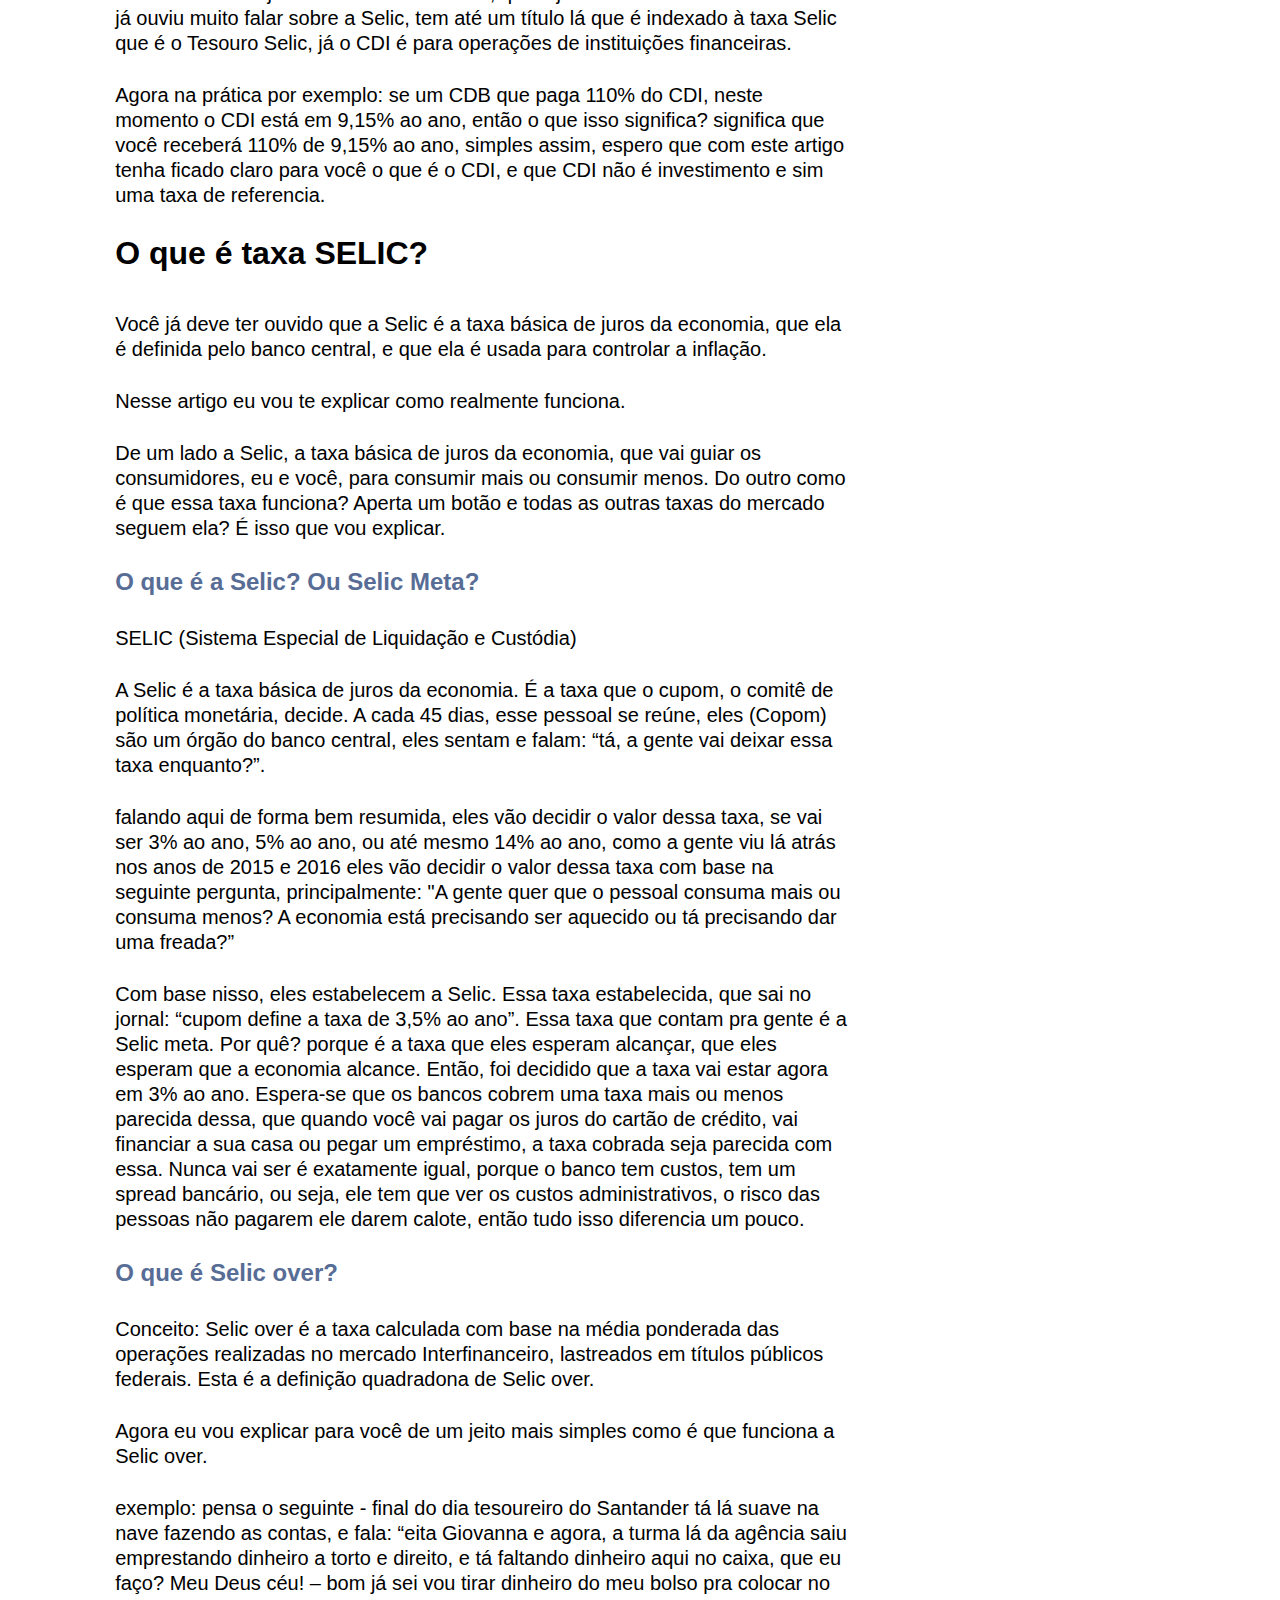
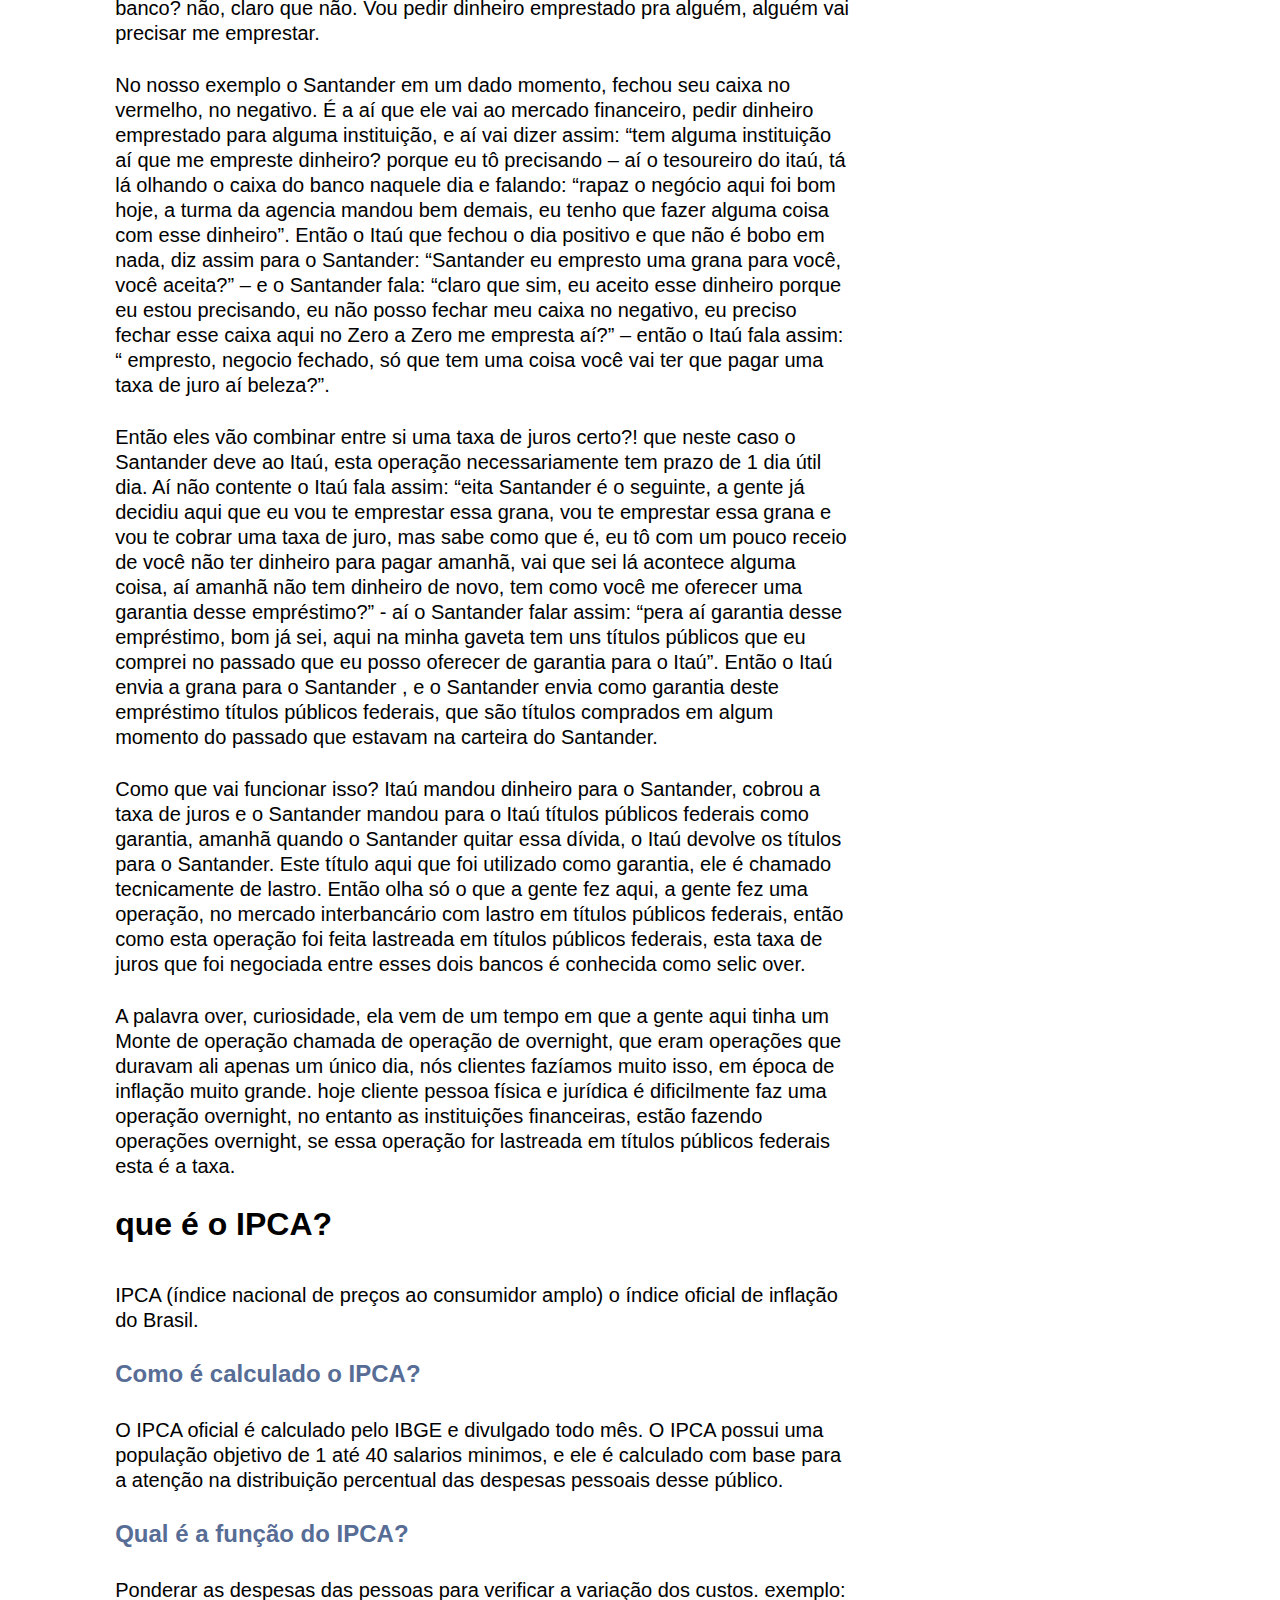
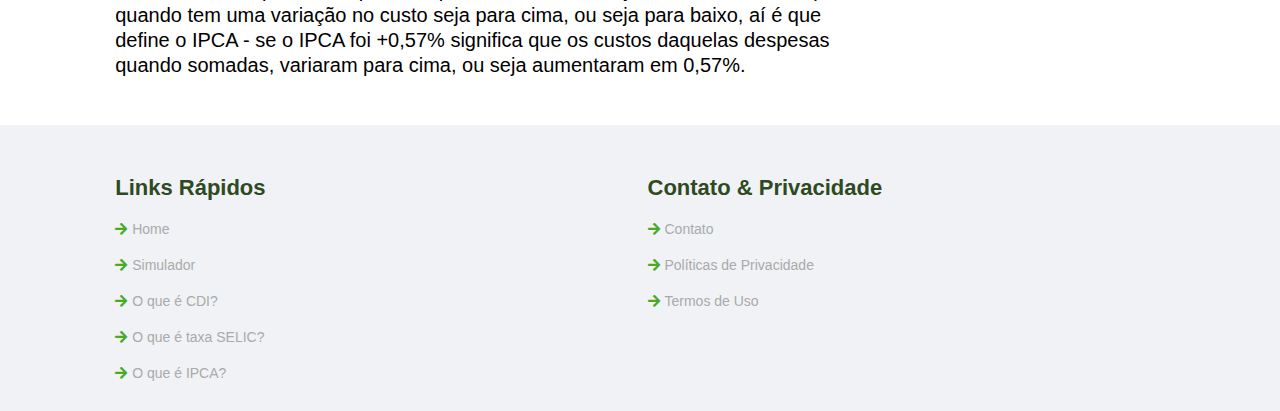
==== commit a6615f5b: "proximo comit" ====
--- a/index.html
+++ b/index.html
@@ -205,7 +205,7 @@
             <p>exemplo: pensa o seguinte - final do dia tesoureiro do Santander tá lá suave na nave fazendo as contas, e  fala: “eita  Giovanna e agora, a turma lá da agência saiu emprestando dinheiro a torto e direito, e tá faltando dinheiro aqui no caixa, que eu faço? Meu Deus céu! – bom já sei  vou tirar dinheiro do meu bolso pra colocar no banco? não, claro que não. Vou pedir dinheiro emprestado pra alguém, alguém vai precisar me emprestar.</p>
             <p>No nosso exemplo o Santander em um dado momento, fechou seu caixa no vermelho, no negativo. É a aí que ele vai ao mercado financeiro, pedir dinheiro emprestado para alguma instituição, e aí vai dizer assim: “tem alguma instituição aí que me empreste dinheiro? porque eu tô precisando – aí o tesoureiro do itaú, tá lá olhando o caixa do banco naquele dia e falando: “rapaz o negócio aqui foi bom hoje, a turma da agencia mandou bem demais, eu tenho que fazer alguma coisa com esse dinheiro”. Então o Itaú que fechou o  dia positivo e que não é bobo em nada, diz assim para o Santander: “Santander eu empresto uma grana para você, você aceita?” – e o Santander fala:  “claro que sim, eu aceito esse dinheiro porque eu estou precisando, eu não posso  fechar meu caixa no negativo, eu preciso fechar esse caixa aqui no Zero a Zero me empresta aí?” – então o Itaú fala assim: “ empresto, negocio fechado, só que tem uma coisa você vai ter que pagar uma taxa de juro aí beleza?”.</p>
             <p>Então eles vão combinar entre si uma taxa de juros certo?! que neste caso o Santander deve ao Itaú, esta operação necessariamente tem prazo de 1 dia útil dia. Aí não contente o Itaú fala assim: “eita Santander é o seguinte, a gente já decidiu aqui que eu vou te emprestar essa grana, vou te emprestar essa grana e vou te cobrar uma taxa de juro, mas sabe como que é, eu tô com um pouco receio de você  não ter dinheiro para pagar amanhã, vai que sei lá acontece alguma coisa, aí amanhã não tem dinheiro de novo, tem como você me oferecer uma garantia desse empréstimo?” -  aí o Santander falar assim:  “pera aí garantia desse empréstimo, bom já sei, aqui na minha gaveta tem uns títulos públicos que eu comprei no passado que eu posso oferecer de garantia para o Itaú”. Então o Itaú envia a grana para o Santander , e o Santander envia como garantia deste empréstimo títulos públicos federais, que são títulos comprados em algum momento do passado que estavam  na carteira do Santander. </p>
-            <p>Como que vai funcionar isso? Itaú mandou dinheiro para o Santander, cobrou a taxa de juros e o Santander mandou para o Itaú títulos públicos federais como garantia, amanhã quando o Santander quitar essa dívida, o Itaú devolve os títulos para o Santander. Este título aqui que foi utilizado como garantia, ele é chamado tecnicamente de lastro. Então olha só o que a gente fez aqui, a gente fez uma operação, no mercado interbancário com lastro em títulos públicos federais, então como esta operação foi feita lastreadas em títulos públicos federais, esta taxa de juros que foi negociada entre esses dois bancos é conhecida como selic over. </p>
+            <p>Como que vai funcionar isso? Itaú mandou dinheiro para o Santander, cobrou a taxa de juros e o Santander mandou para o Itaú títulos públicos federais como garantia, amanhã quando o Santander quitar essa dívida, o Itaú devolve os títulos para o Santander. Este título aqui que foi utilizado como garantia, ele é chamado tecnicamente de lastro. Então olha só o que a gente fez aqui, a gente fez uma operação, no mercado interbancário com lastro em títulos públicos federais, então como esta operação foi feita lastreada em títulos públicos federais, esta taxa de juros que foi negociada entre esses dois bancos é conhecida como selic over. </p>
             <p>A palavra over, curiosidade, ela vem de um tempo em que a gente aqui tinha um Monte de operação chamada de operação de overnight, que eram operações que duravam ali apenas um único dia, nós clientes fazíamos muito isso, em época de inflação muito grande. hoje cliente pessoa física e jurídica é dificilmente faz uma operação overnight, no entanto as instituições financeiras, estão fazendo operações overnight, se essa operação for lastreada em títulos públicos federais esta é a taxa. </p>
             
 
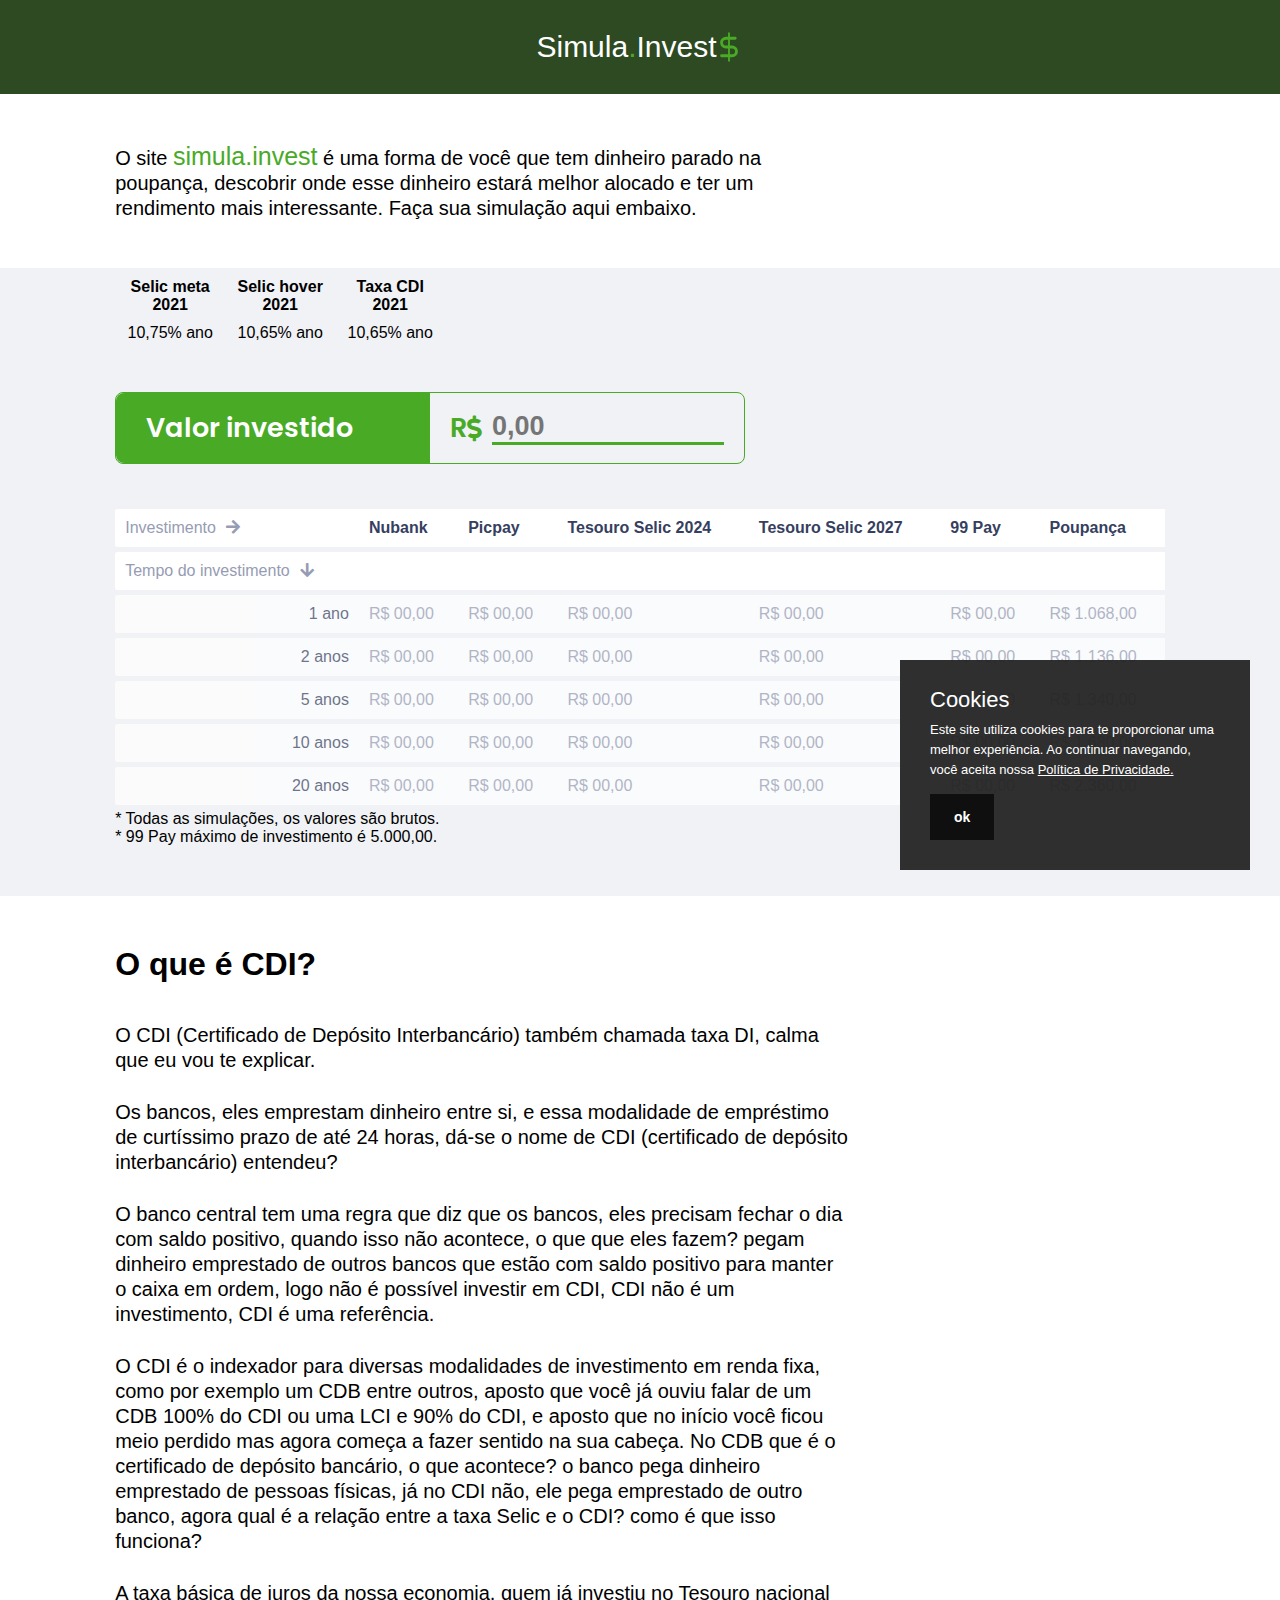
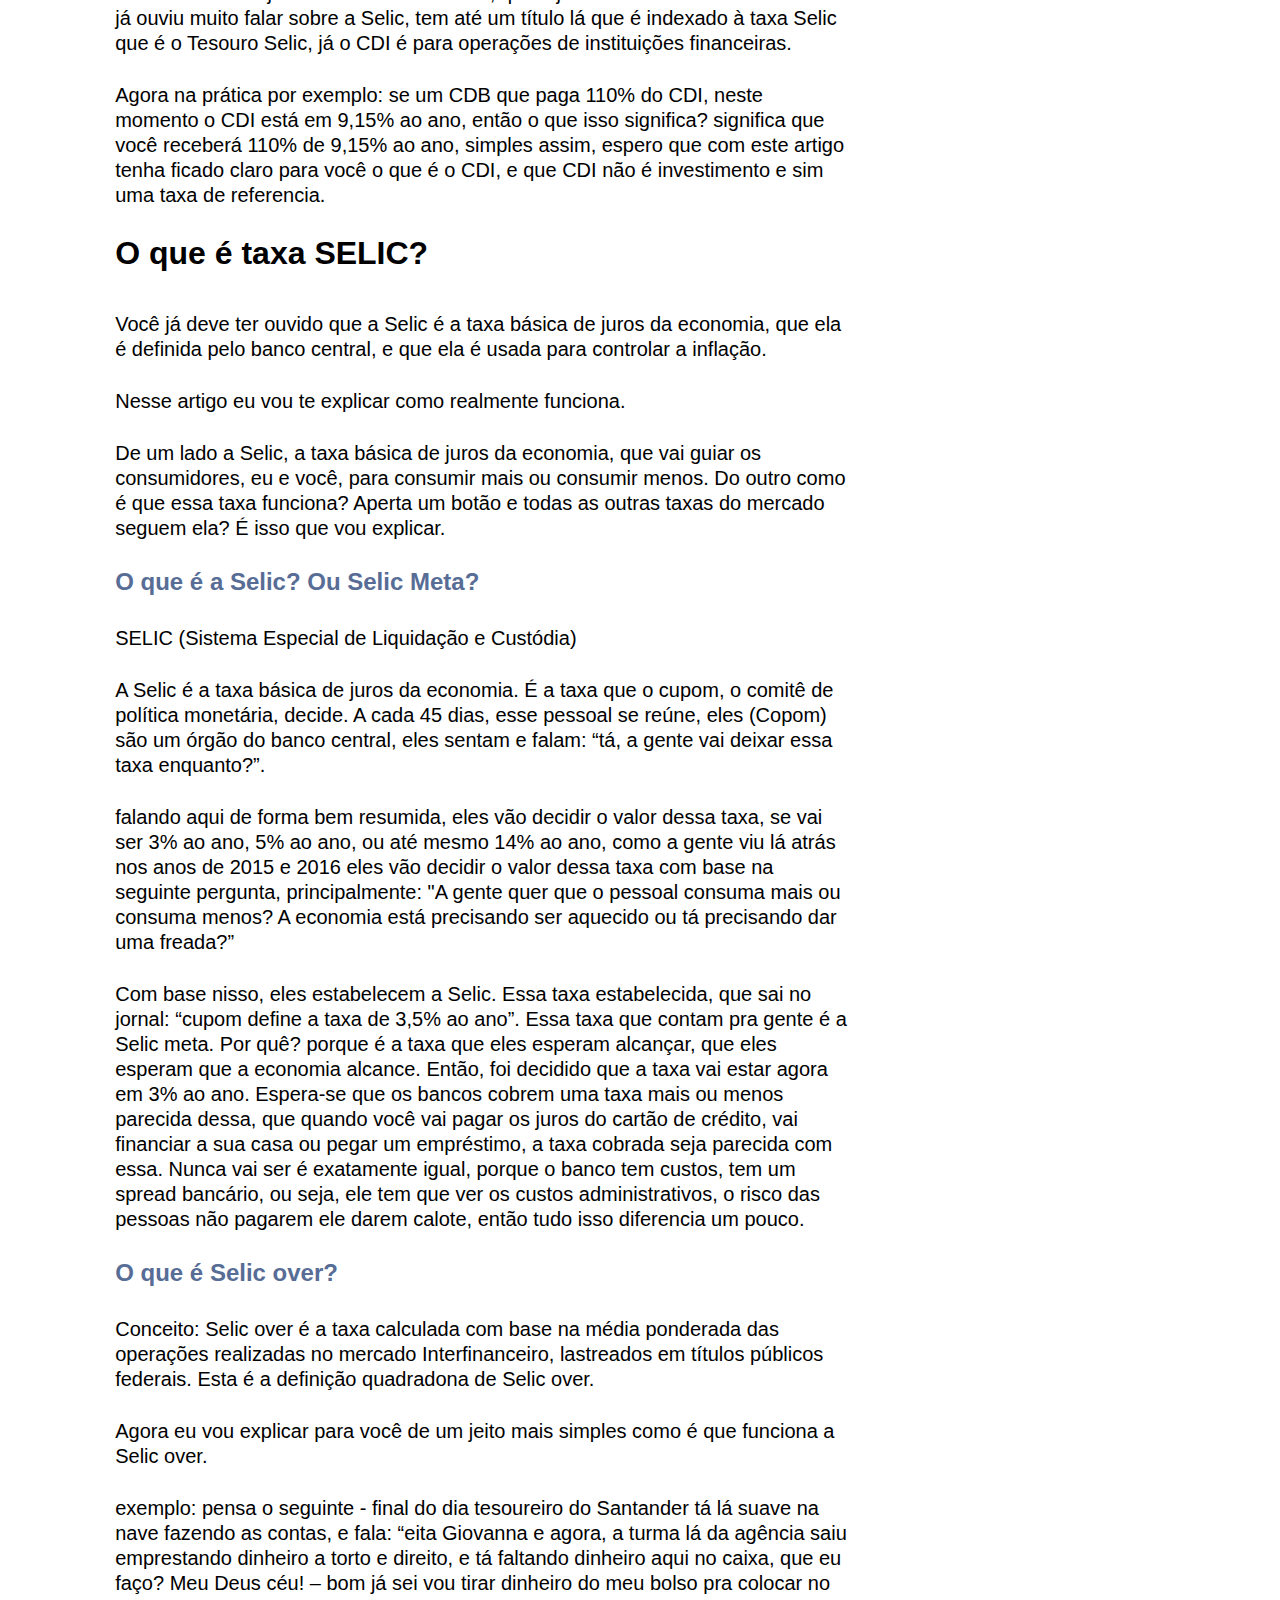
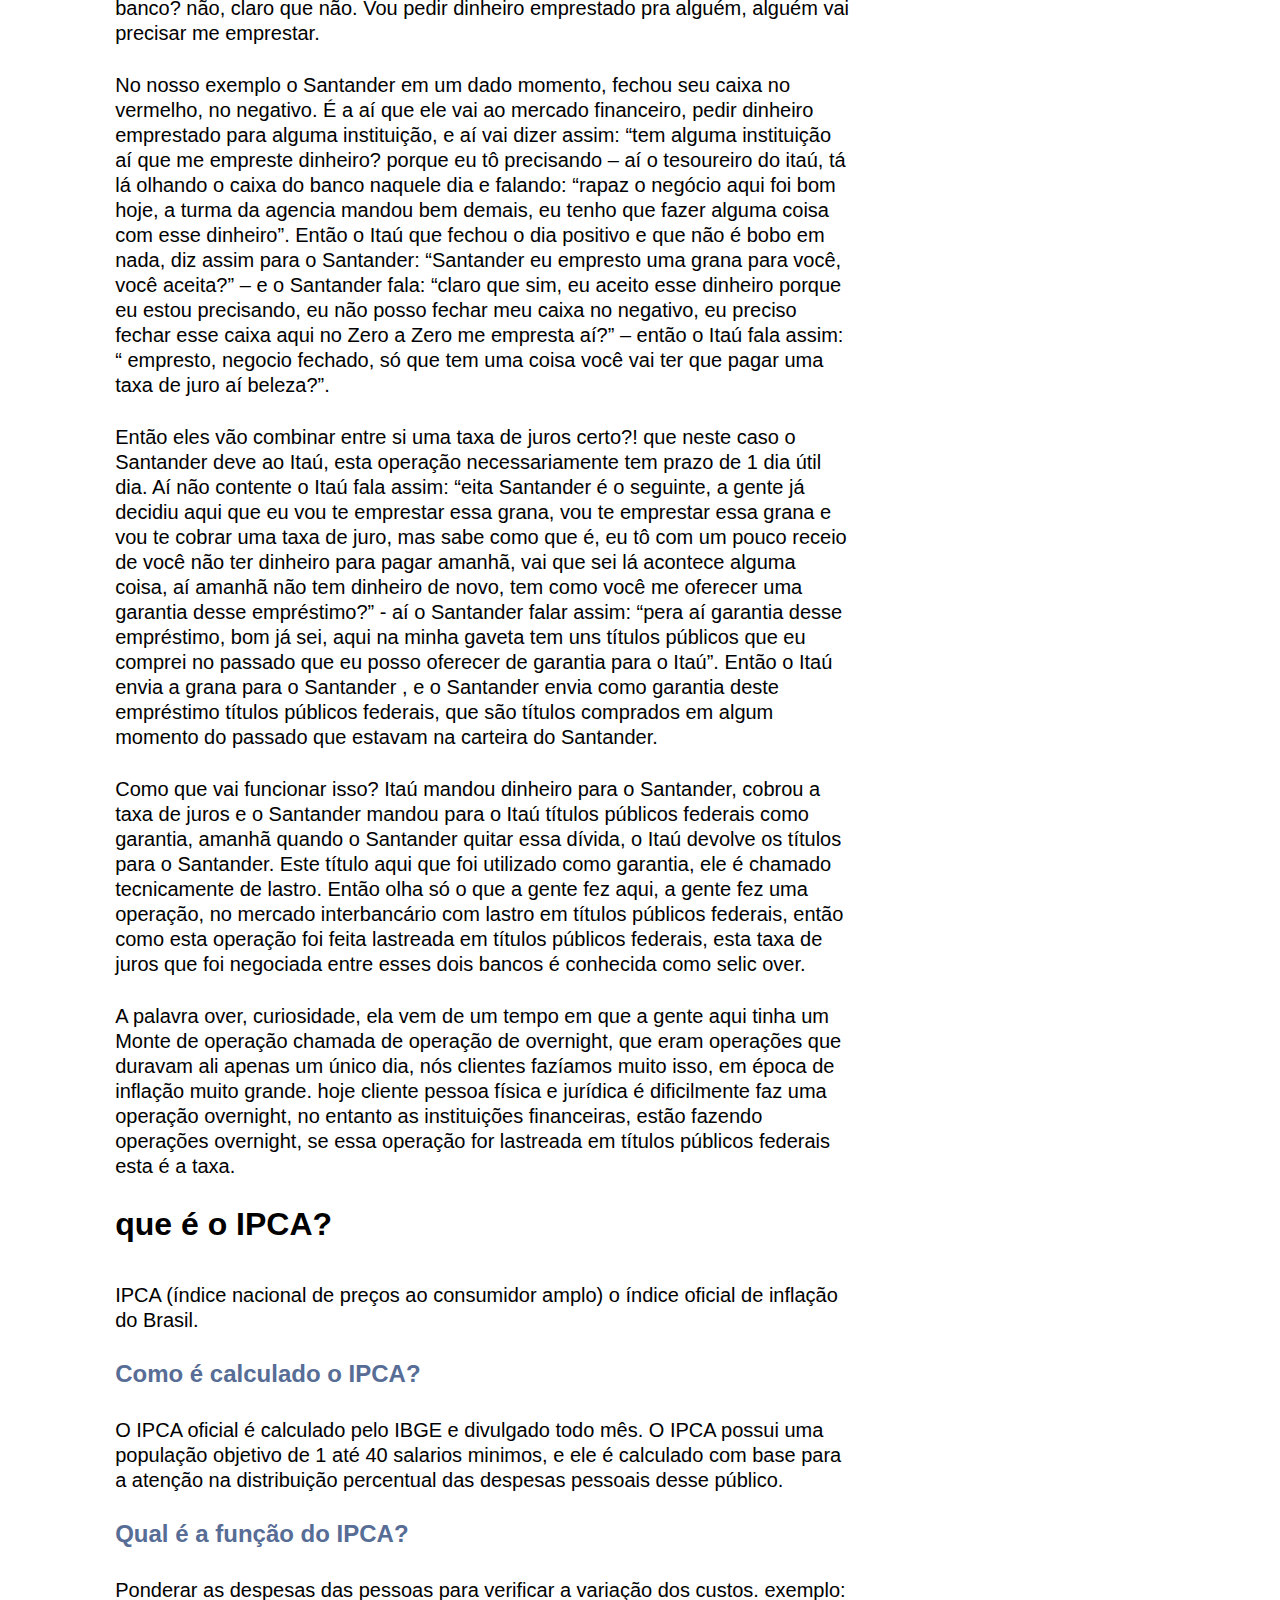
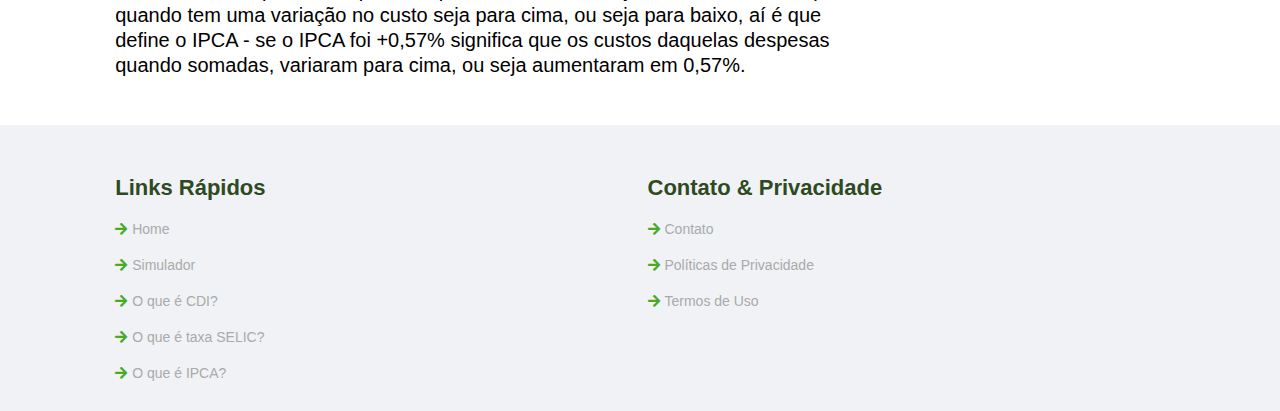
==== commit 3955d894: "proximo comit" ====
--- a/index.html
+++ b/index.html
@@ -91,15 +91,15 @@
             <div class="taxa-cont">
                 <div class="taxa">
                     <strong>Selic meta<br>2021</strong>
-                    <span>9,25% ano</span>
+                    <span>10,75% ano</span>
                 </div>
                 <div class="taxa">
                     <strong>Selic hover<br>2021</strong>
-                    <span>9,15% ano</span>
+                    <span>10,65% ano</span>
                 </div>
                 <div class="taxa">
                     <strong>Taxa CDI<br>2021</strong>
-                    <span>9,15% ano</span>
+                    <span>10,65% ano</span>
                 </div>
             </div>
             <div class="input-box">
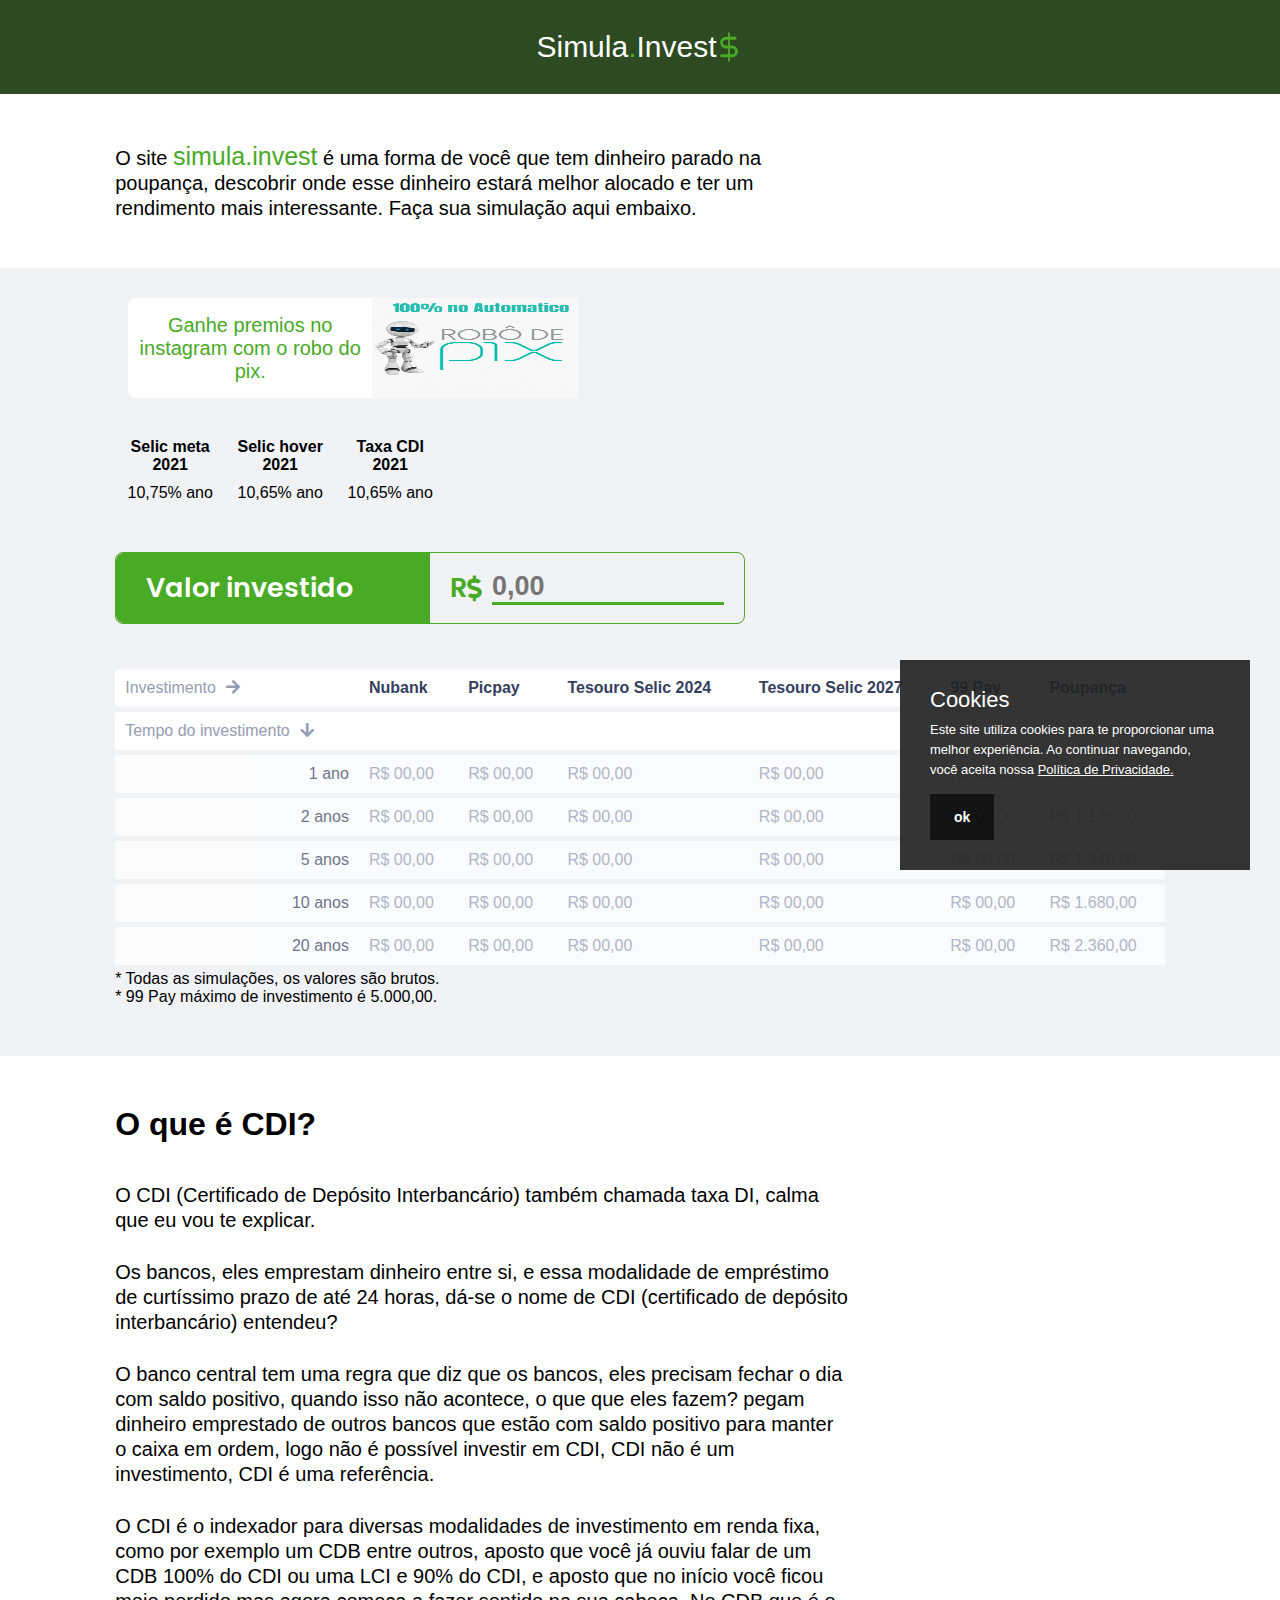
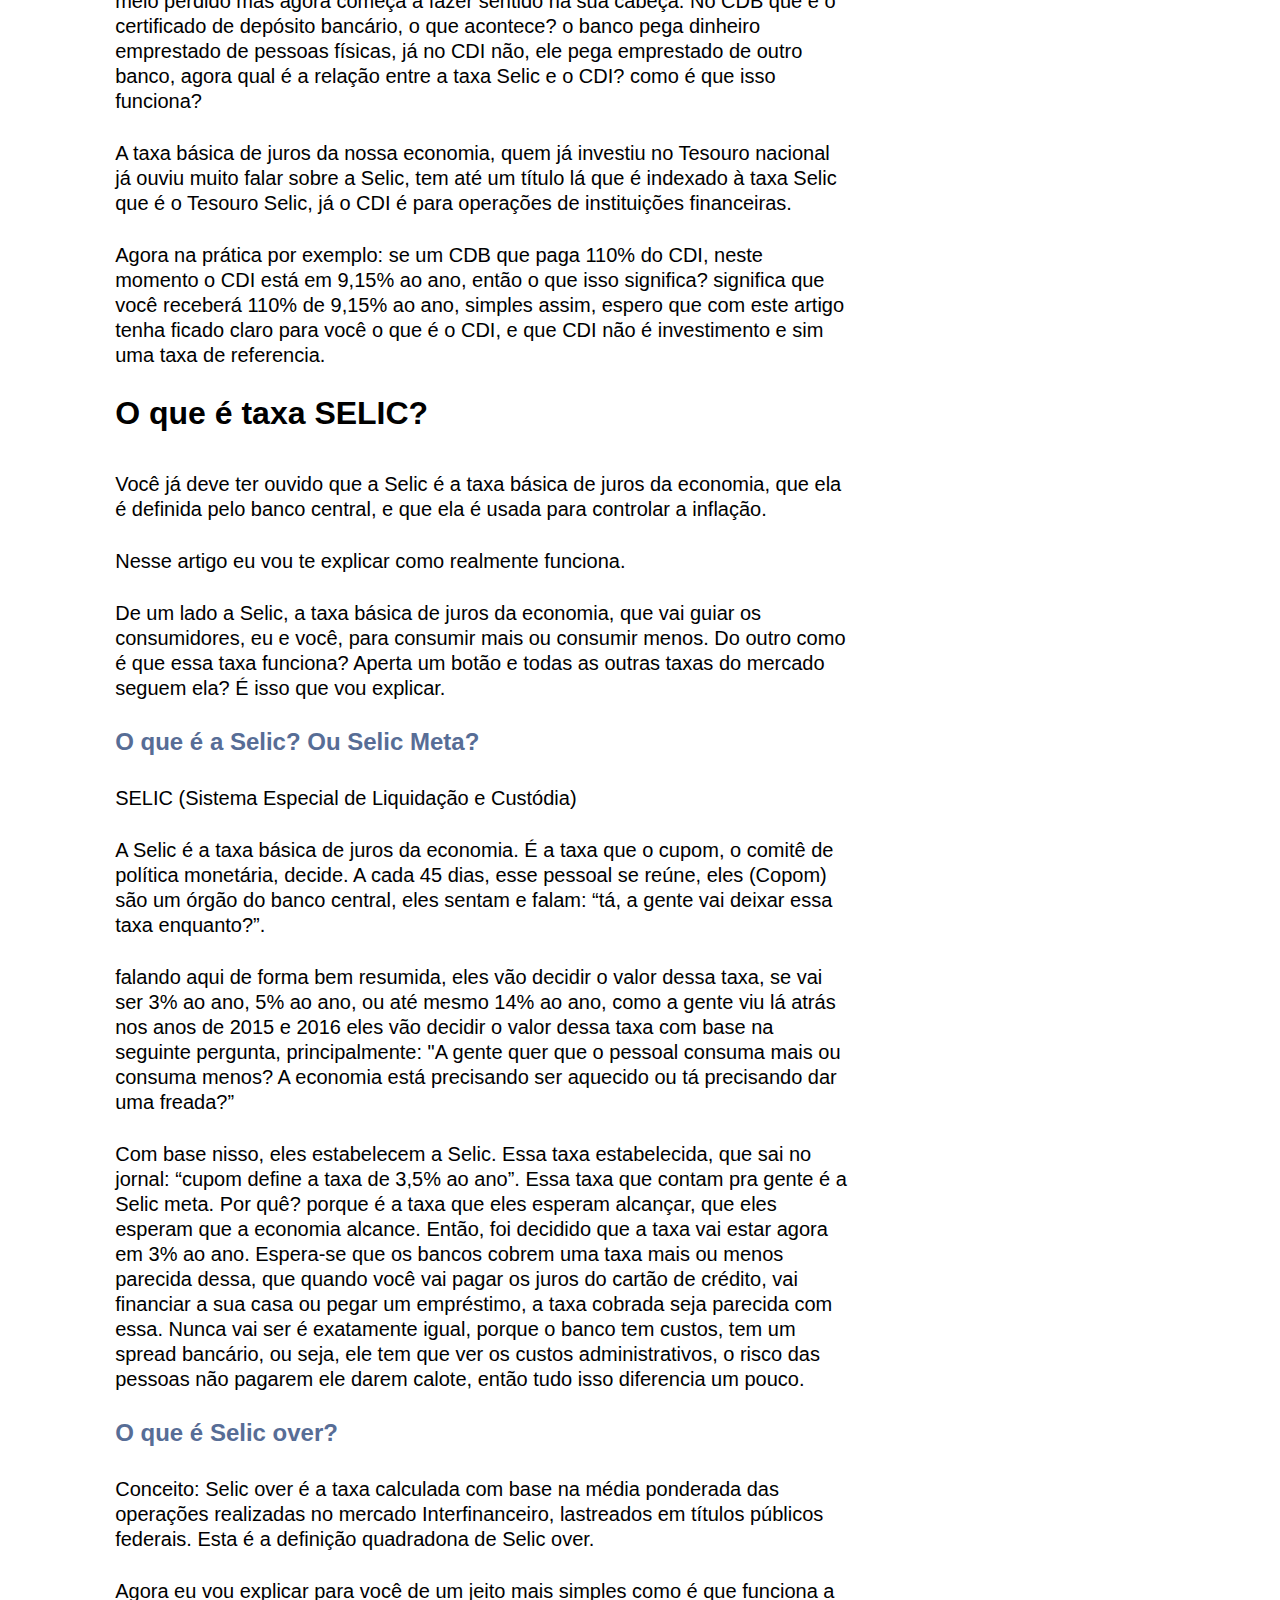
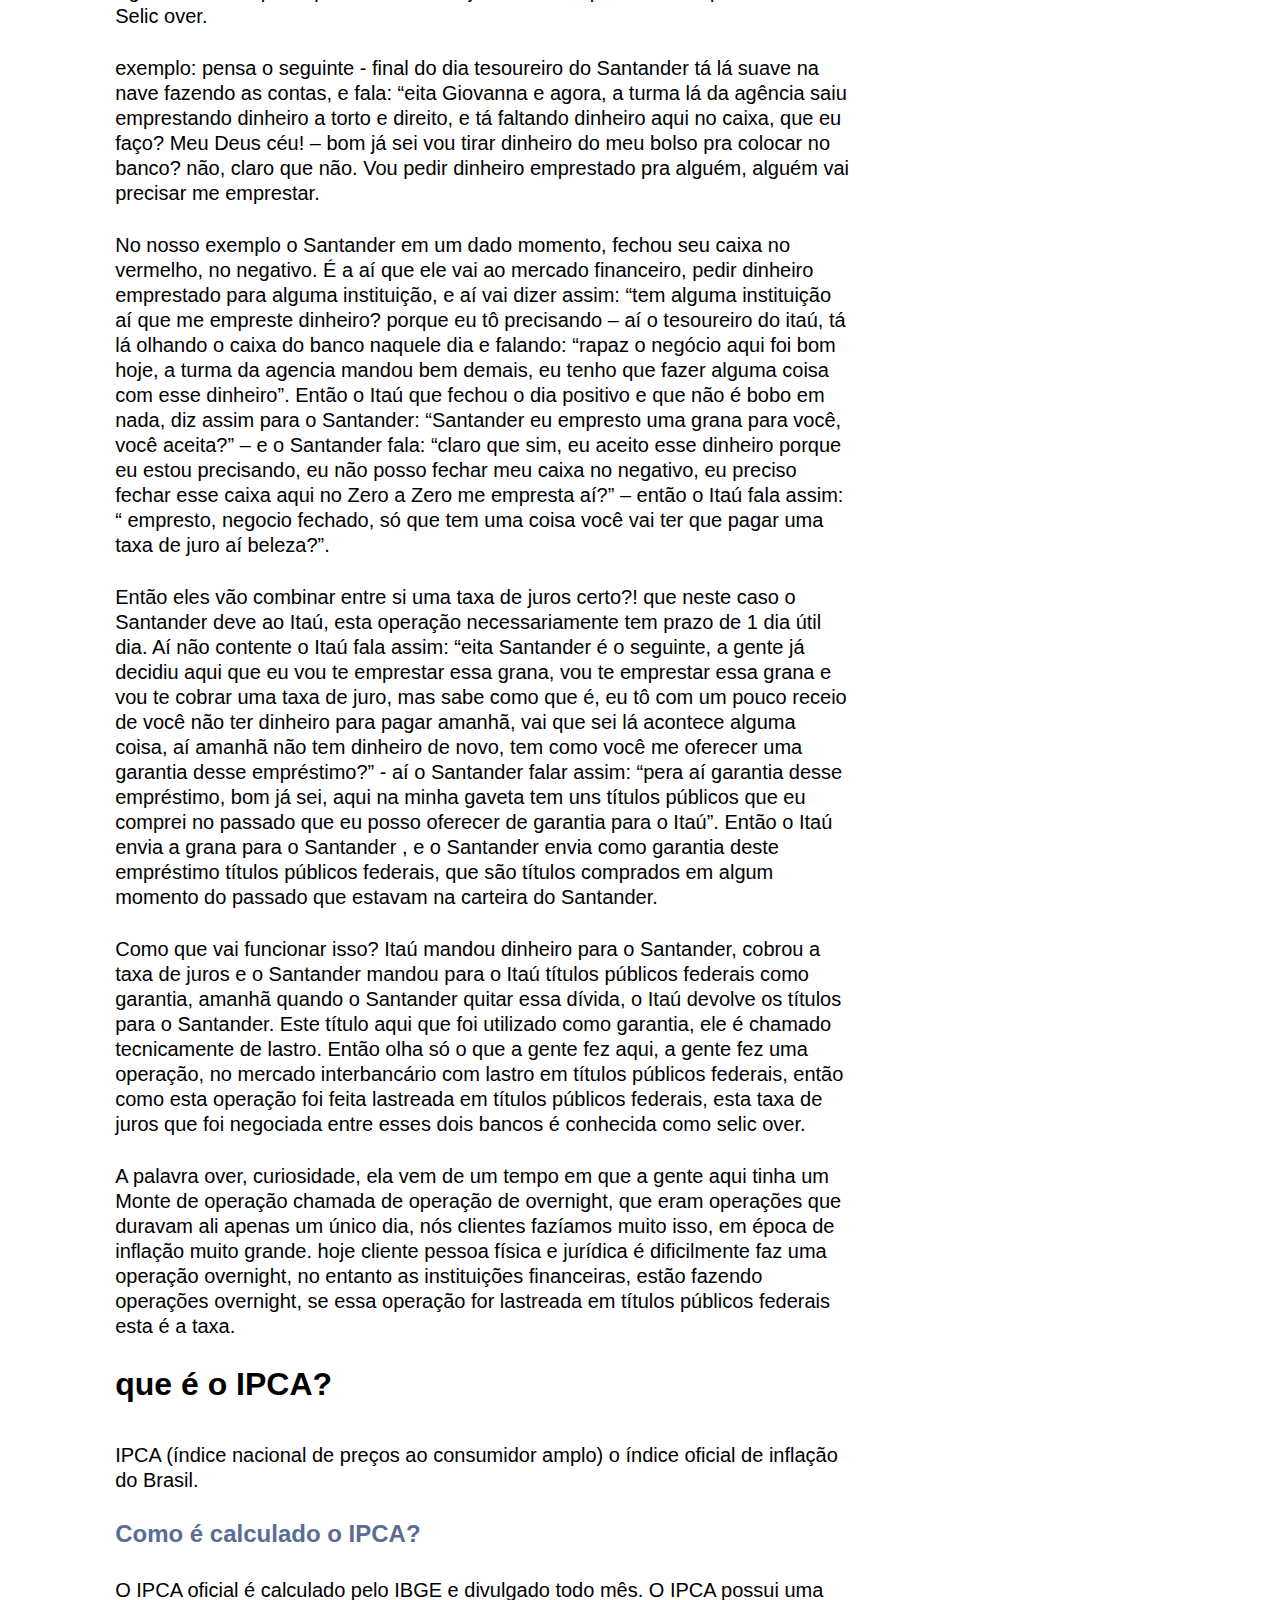
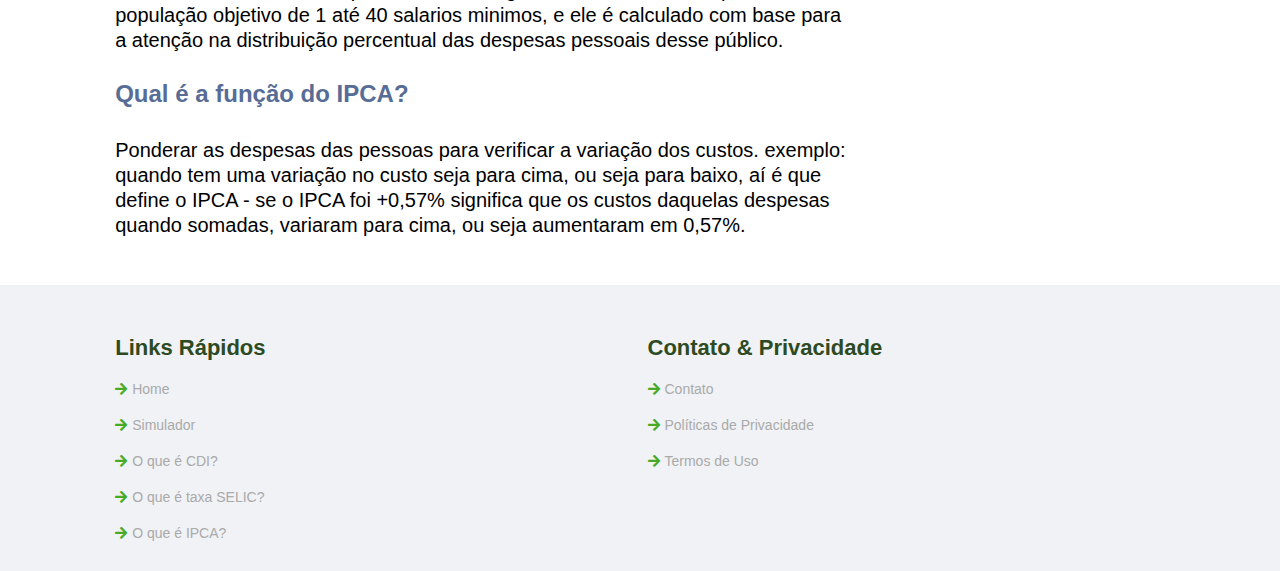
==== commit 5c4b1436: "proximo comit" ====
--- a/index.html
+++ b/index.html
@@ -87,6 +87,7 @@
             <p>O site <span>simula.invest</span> é uma forma de você que tem dinheiro parado na poupança, 
                 descobrir onde esse dinheiro estará melhor alocado e ter um rendimento mais interessante. Faça sua simulação aqui embaixo.</p>
         </div>
+        <a href="https://go.hotmart.com/M66346339X" class="robo pisca"><div class="caixa">Ganhe premios no instagram com o robo do pix.</div><img src="img/pix.png" alt="image robo do pix"></a>
         <section id="transaction">
             <div class="taxa-cont">
                 <div class="taxa">
--- a/css/estilo.css
+++ b/css/estilo.css
@@ -3,6 +3,7 @@
     padding: 0;
     box-sizing: border-box;
     border: none;
+    text-decoration: none;
     transition: all 0.2s linear;
     transition: width none;
 }
@@ -22,6 +23,43 @@
 
     font-family: 'Open Sans', sans-serif;
     /*font-family: 'Poppins', sans-serif;*/
+}
+
+.robo{
+    display: flex;
+    width: 45rem;
+    height: 10rem;
+    position: relative;
+    left: 10%;
+    font-size: 2rem;
+    border-radius: 0.8rem;
+    margin-top: 3rem;
+    margin-bottom: 3rem;
+    background-color: white;
+    color: #49aa26;
+}
+
+@keyframes pisca{
+    0% {opacity: 0.2;}
+    50% {opacity: 1;}
+    100% {opacity: 0.2;}
+}
+
+.pisca{
+    animation-name: pisca;
+    animation-duration: 1s;
+    animation-iteration-count: infinite;
+}
+
+.robo img{
+    width: 80%;
+    height: 100%;
+}
+
+.robo .caixa{
+    display: flex;
+    align-items: center;
+    text-align: center;
 }
 
 /* Header ===========*/
@@ -347,4 +385,10 @@
     .input-box label{
         padding-left: 1rem;
     }
+
+    .robo{
+        width: 100%;
+        left: 2rem;
+        right: 2rem;
+    }
 }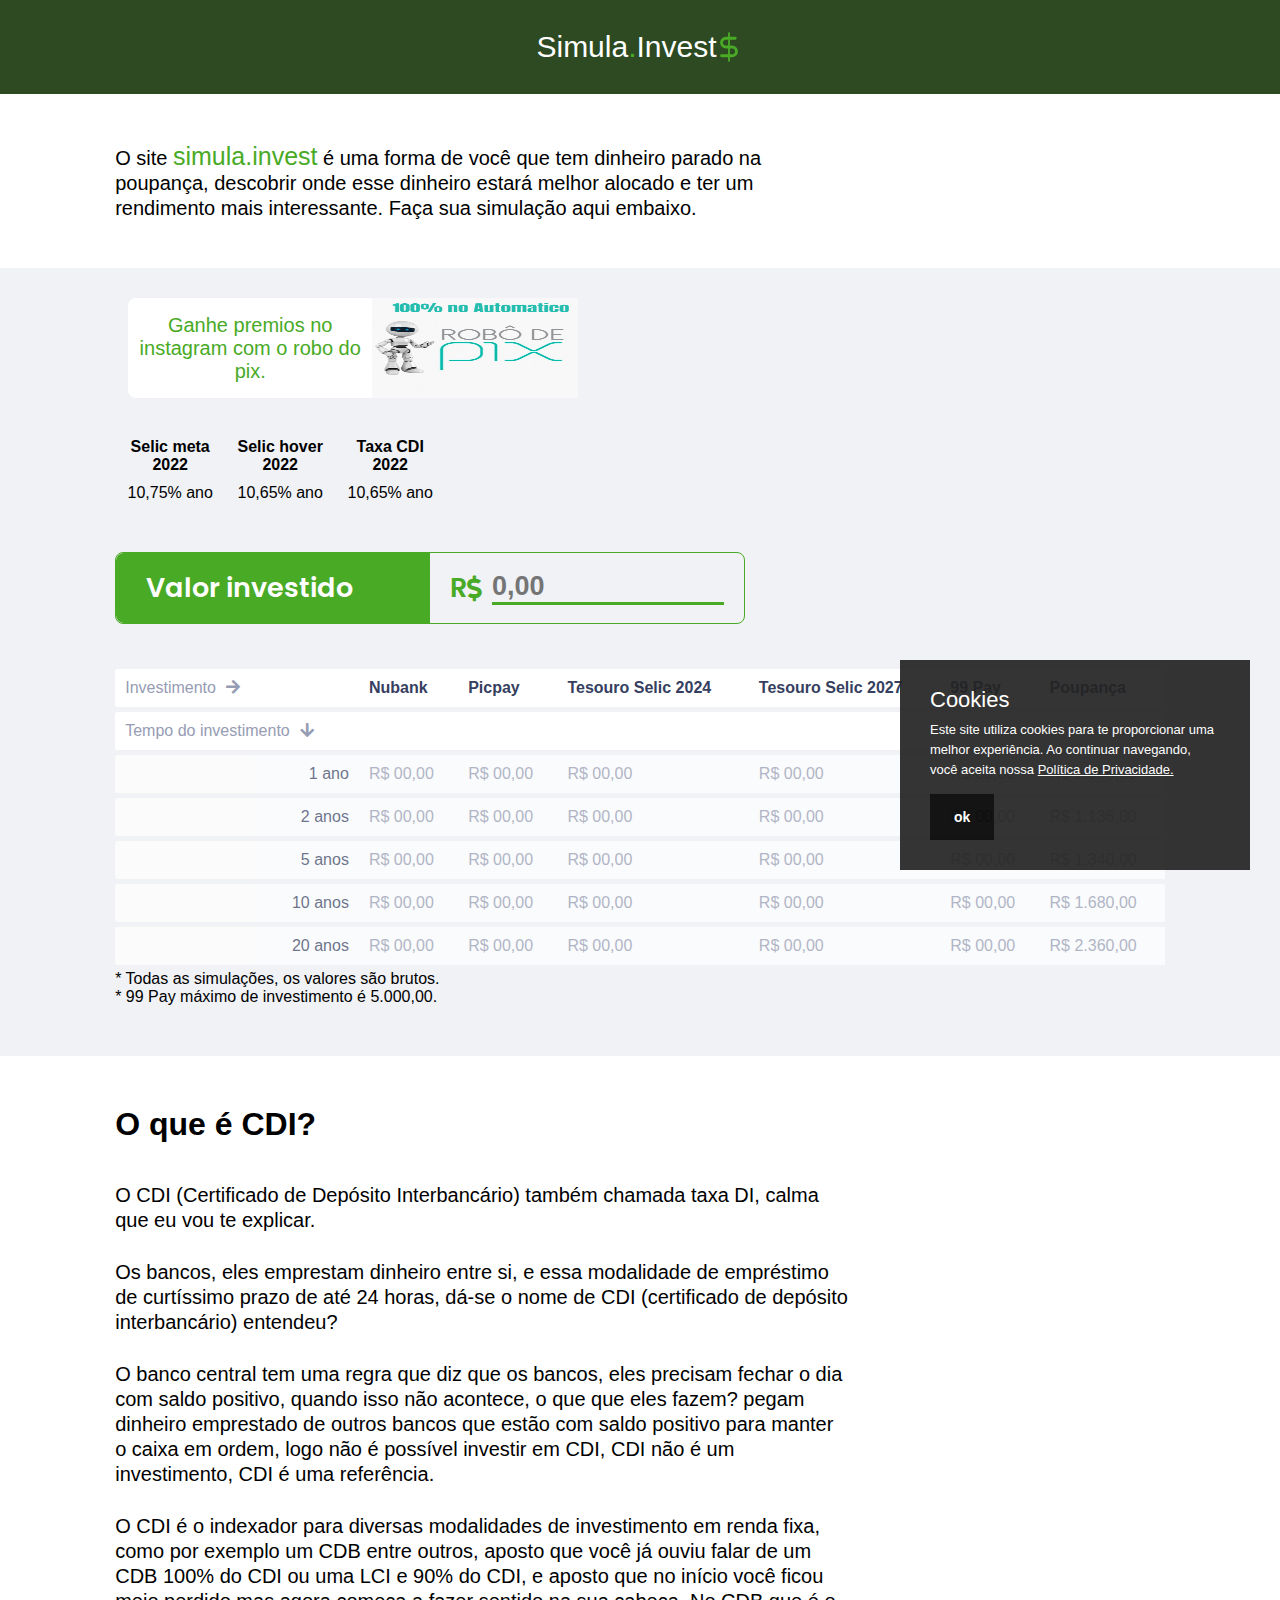
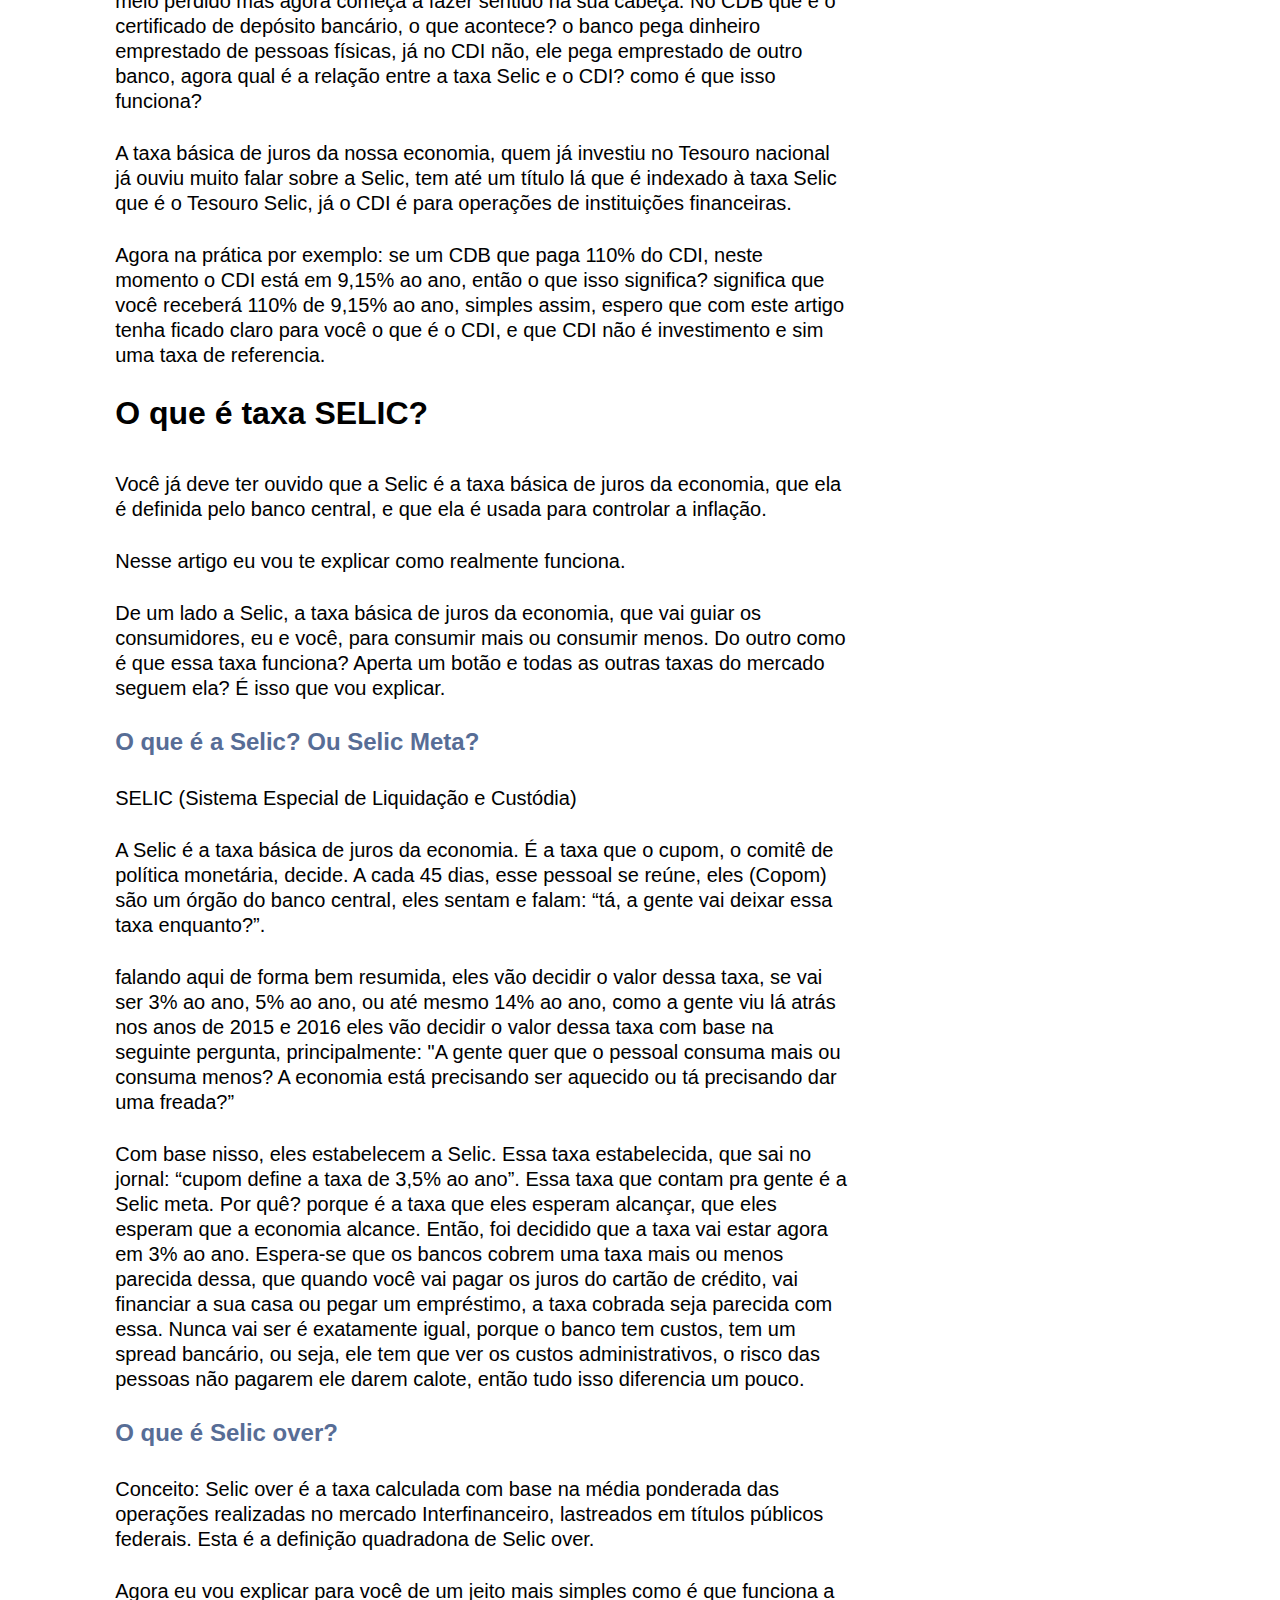
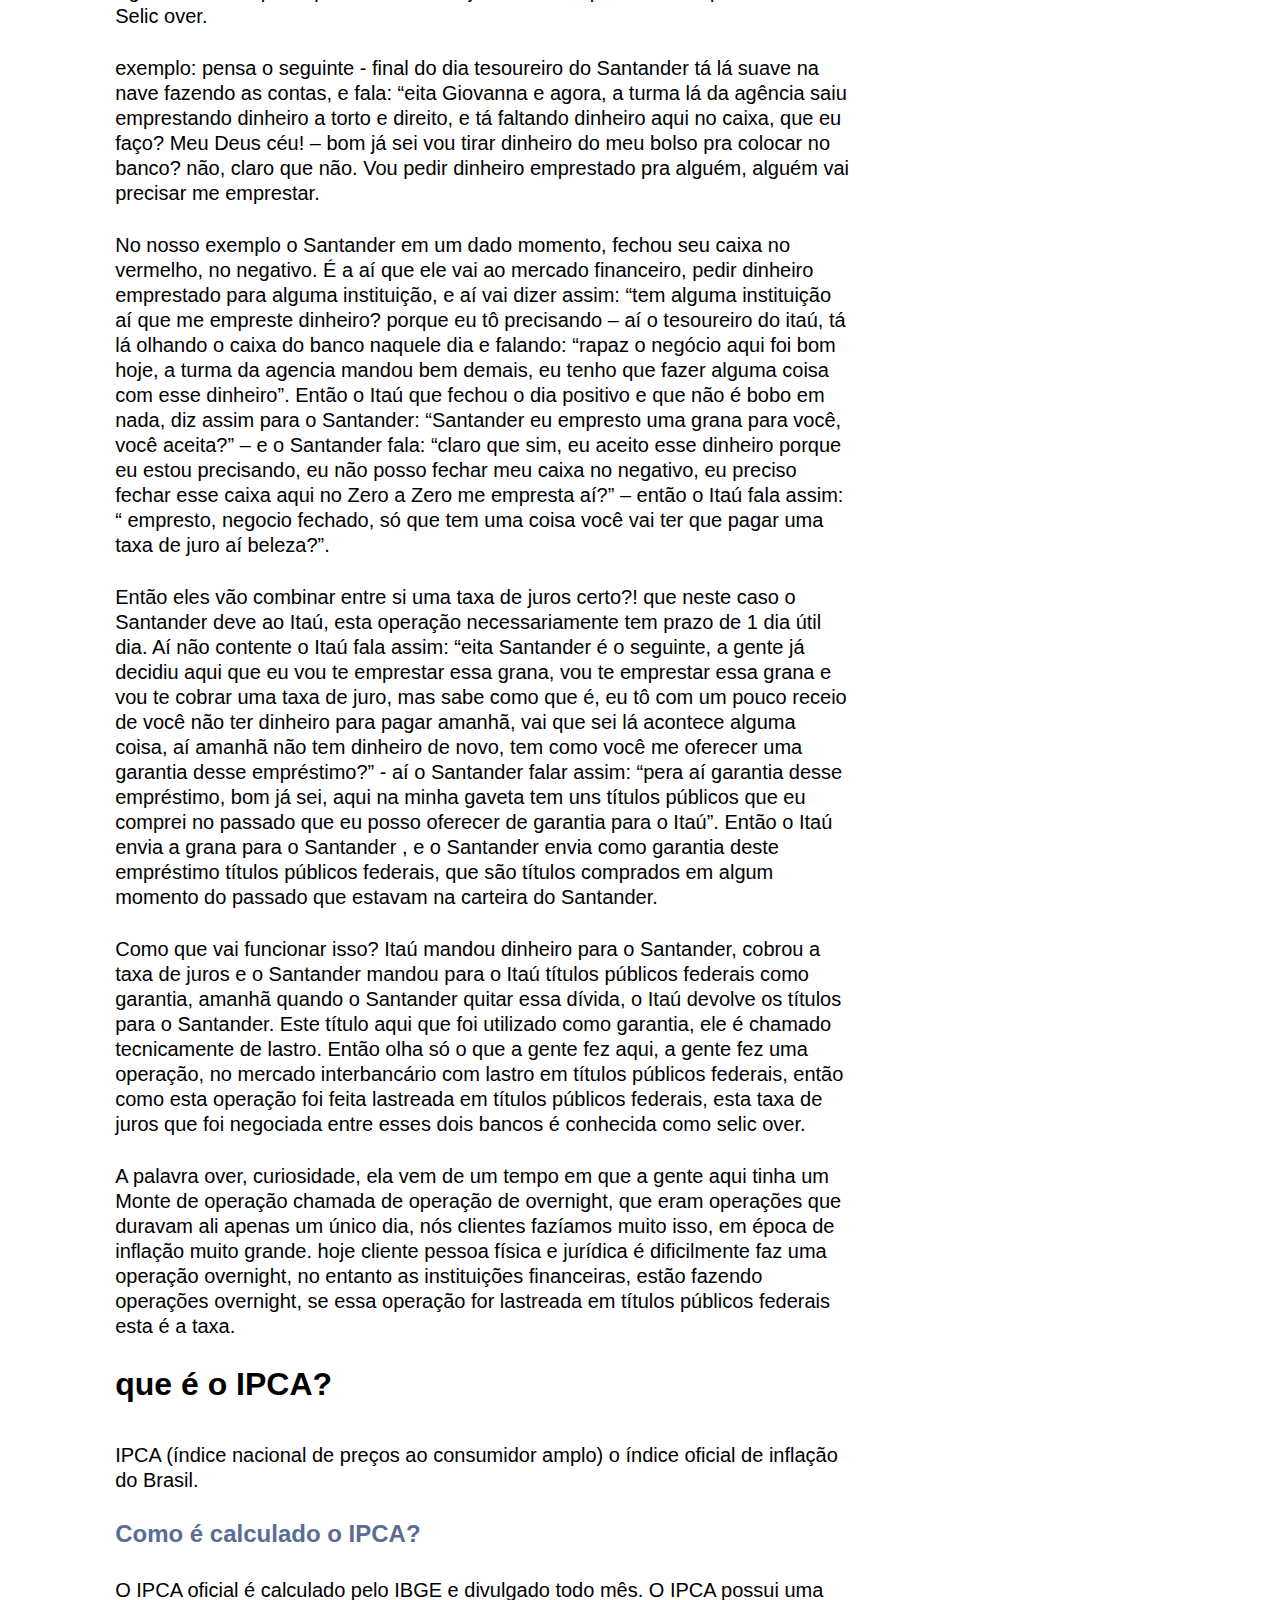
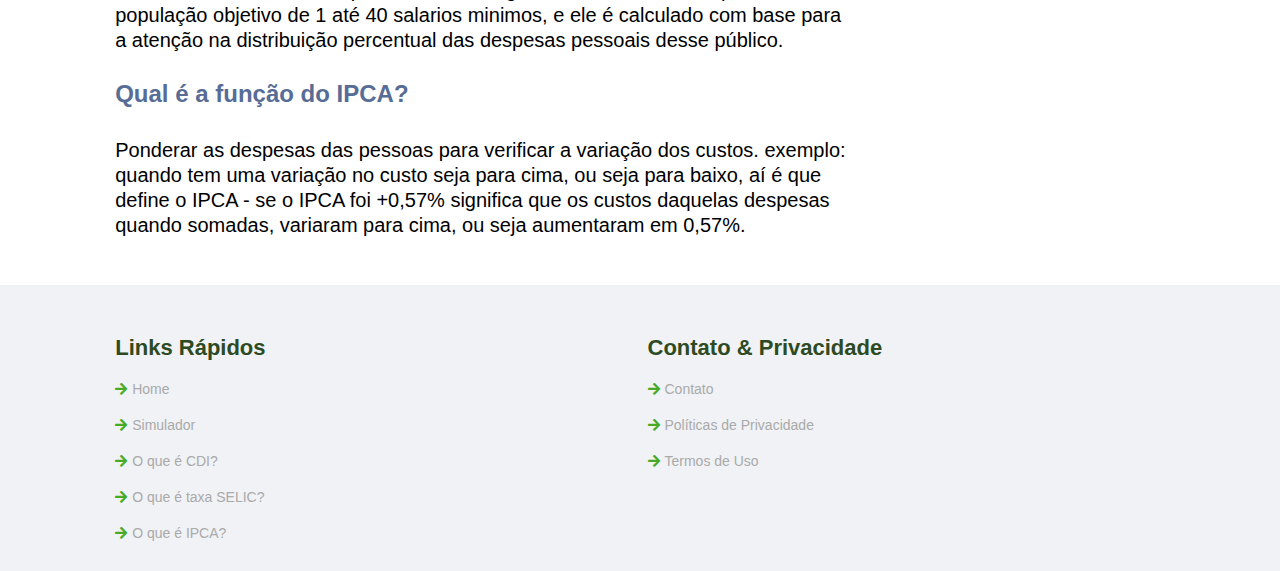
==== commit 95c1947e: "proximo comit" ====
--- a/index.html
+++ b/index.html
@@ -87,19 +87,19 @@
             <p>O site <span>simula.invest</span> é uma forma de você que tem dinheiro parado na poupança, 
                 descobrir onde esse dinheiro estará melhor alocado e ter um rendimento mais interessante. Faça sua simulação aqui embaixo.</p>
         </div>
-        <a href="https://go.hotmart.com/M66346339X" class="robo pisca"><div class="caixa">Ganhe premios no instagram com o robo do pix.</div><img src="img/pix.png" alt="image robo do pix"></a>
+        <a href="https://go.hotmart.com/M66346339X" class="robo pisca" target="_blank"><div class="caixa">Ganhe premios no instagram com o robo do pix.</div><img src="img/pix.png" alt="image robo do pix"></a>
         <section id="transaction">
             <div class="taxa-cont">
                 <div class="taxa">
-                    <strong>Selic meta<br>2021</strong>
+                    <strong>Selic meta<br>2022</strong>
                     <span>10,75% ano</span>
                 </div>
                 <div class="taxa">
-                    <strong>Selic hover<br>2021</strong>
+                    <strong>Selic hover<br>2022</strong>
                     <span>10,65% ano</span>
                 </div>
                 <div class="taxa">
-                    <strong>Taxa CDI<br>2021</strong>
+                    <strong>Taxa CDI<br>2022</strong>
                     <span>10,65% ano</span>
                 </div>
             </div>
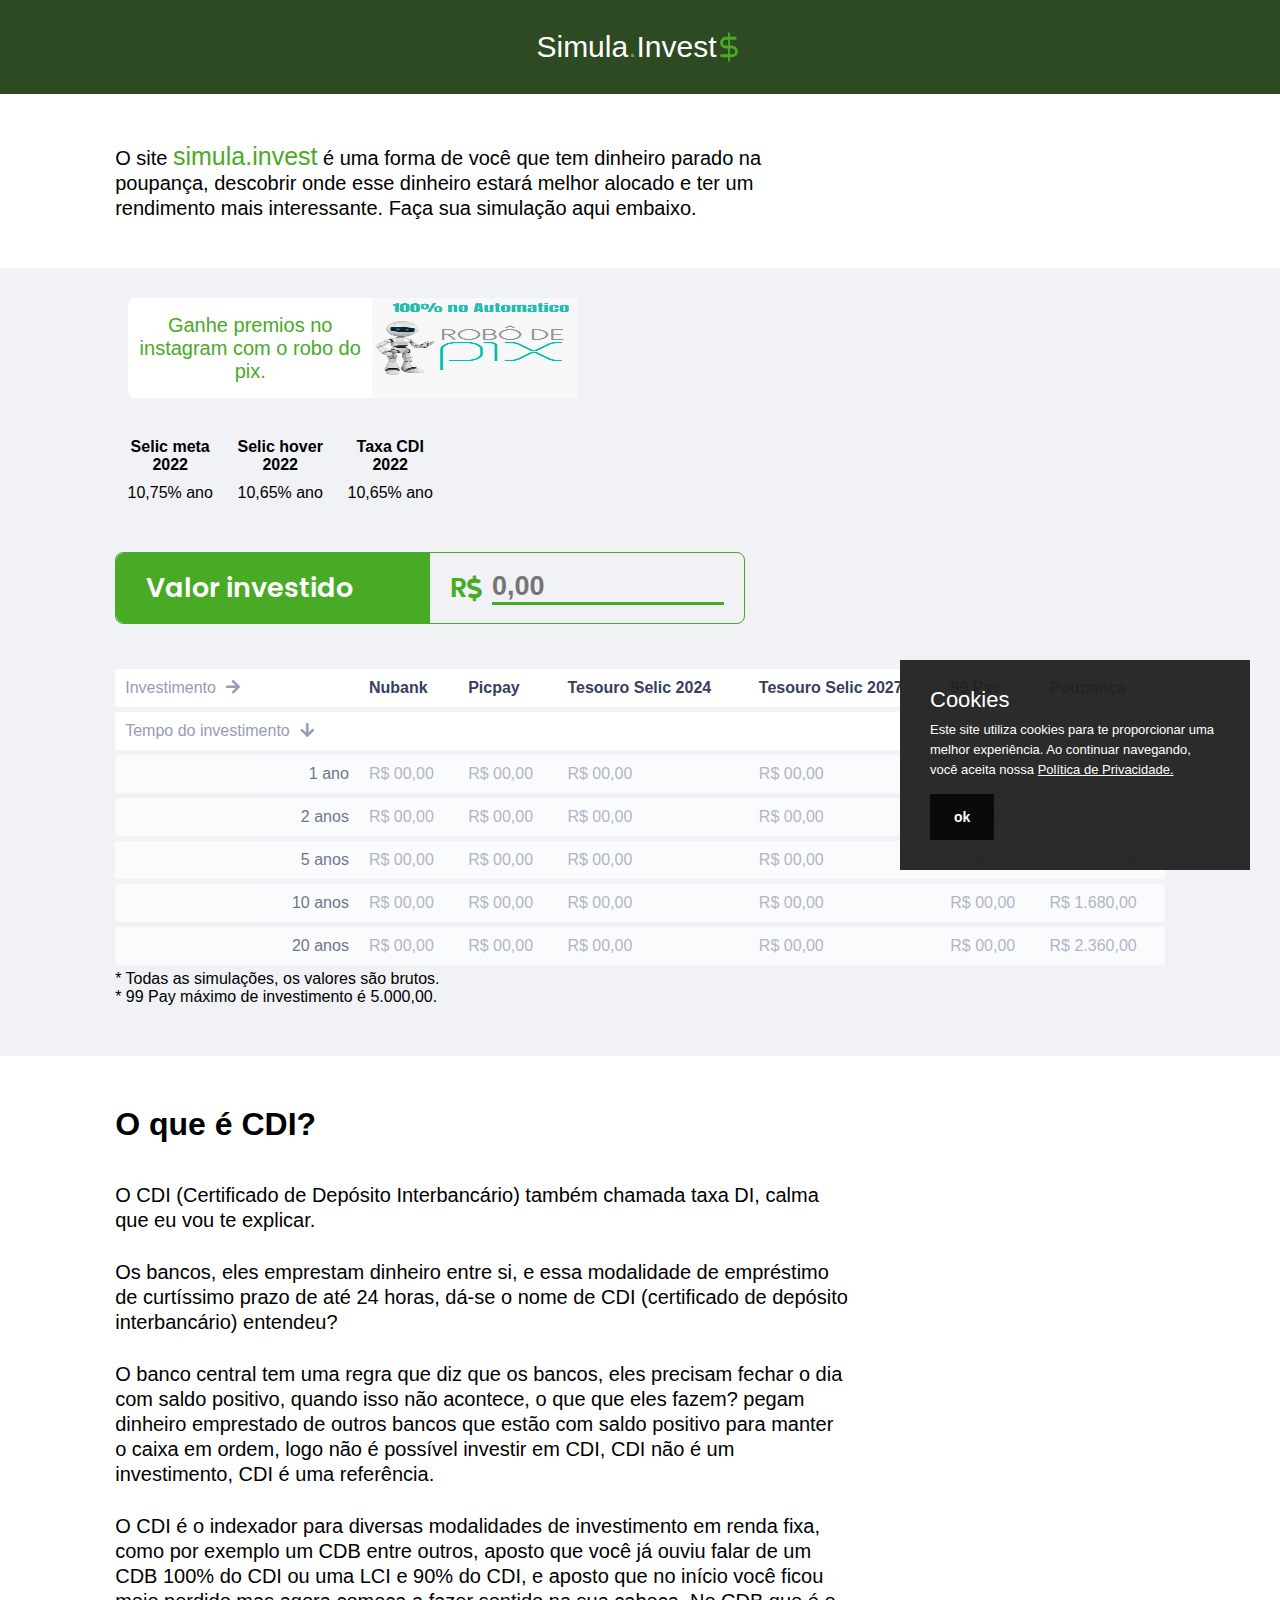
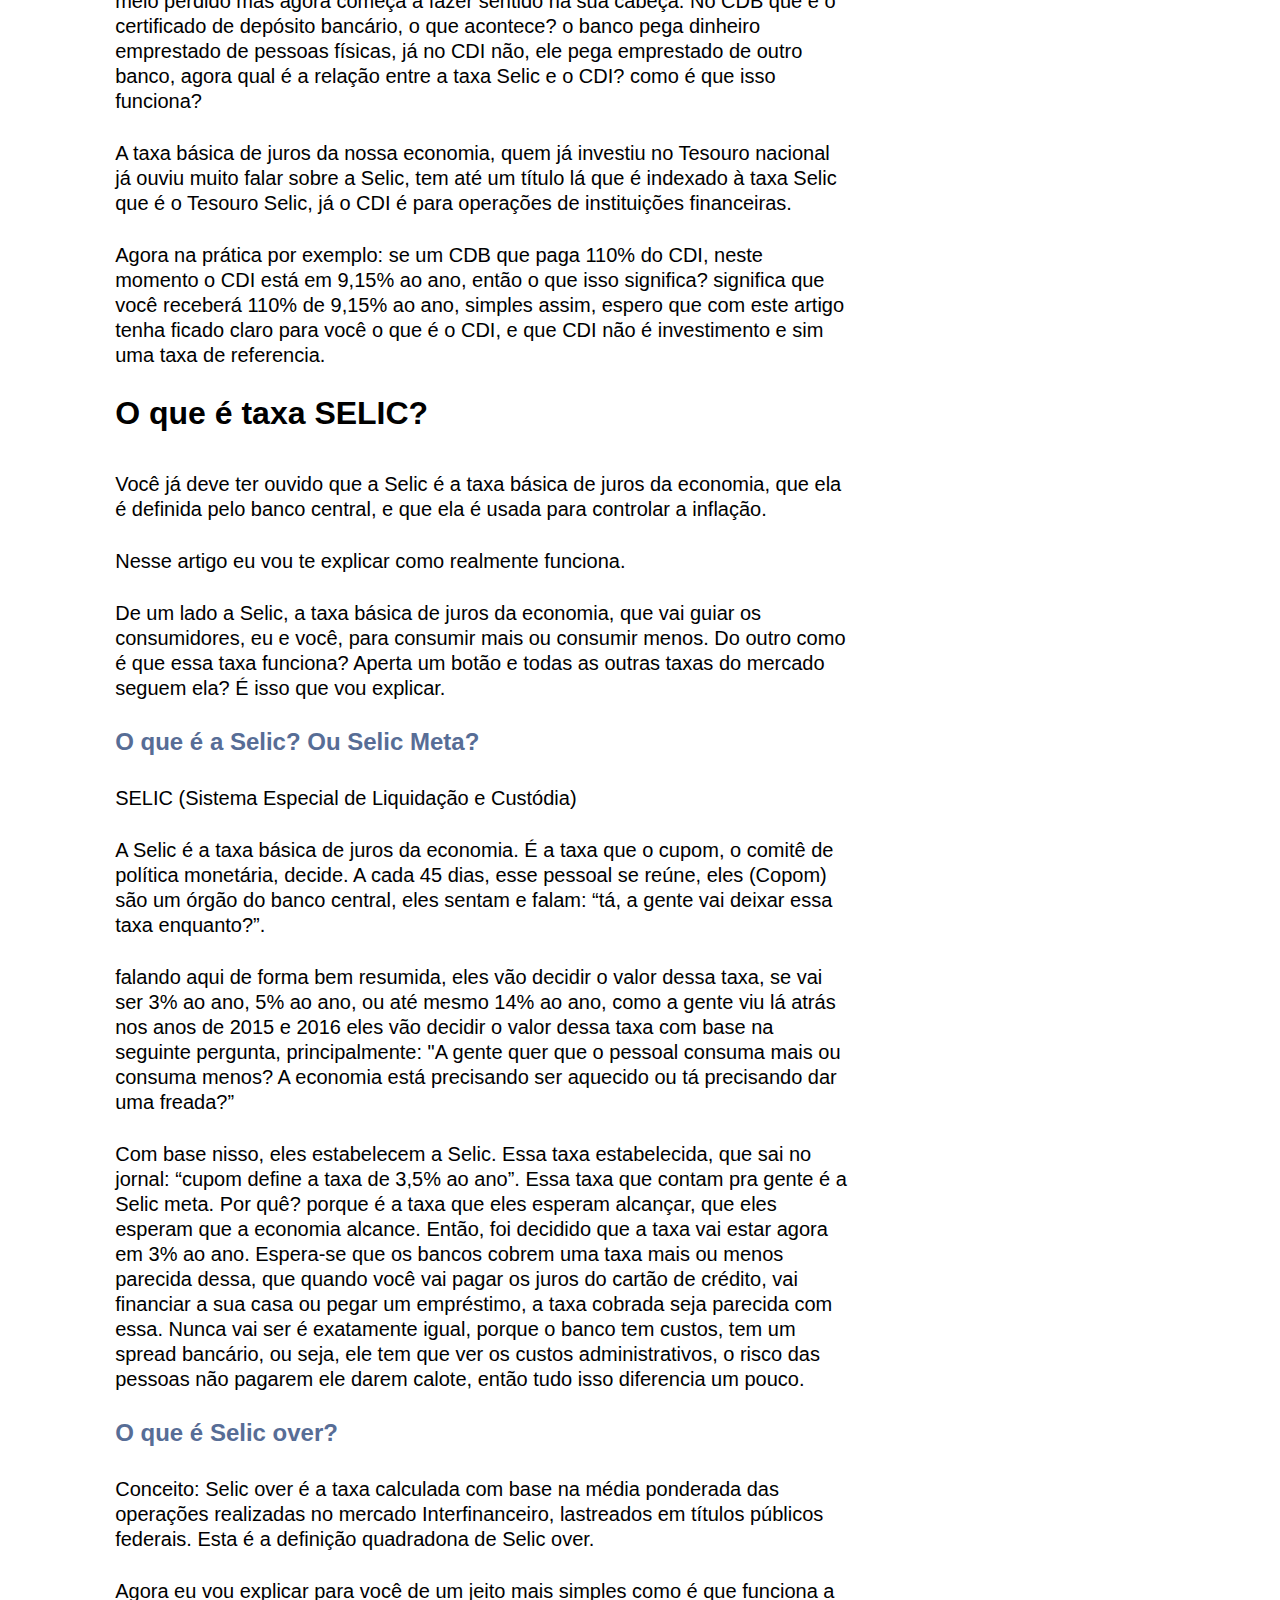
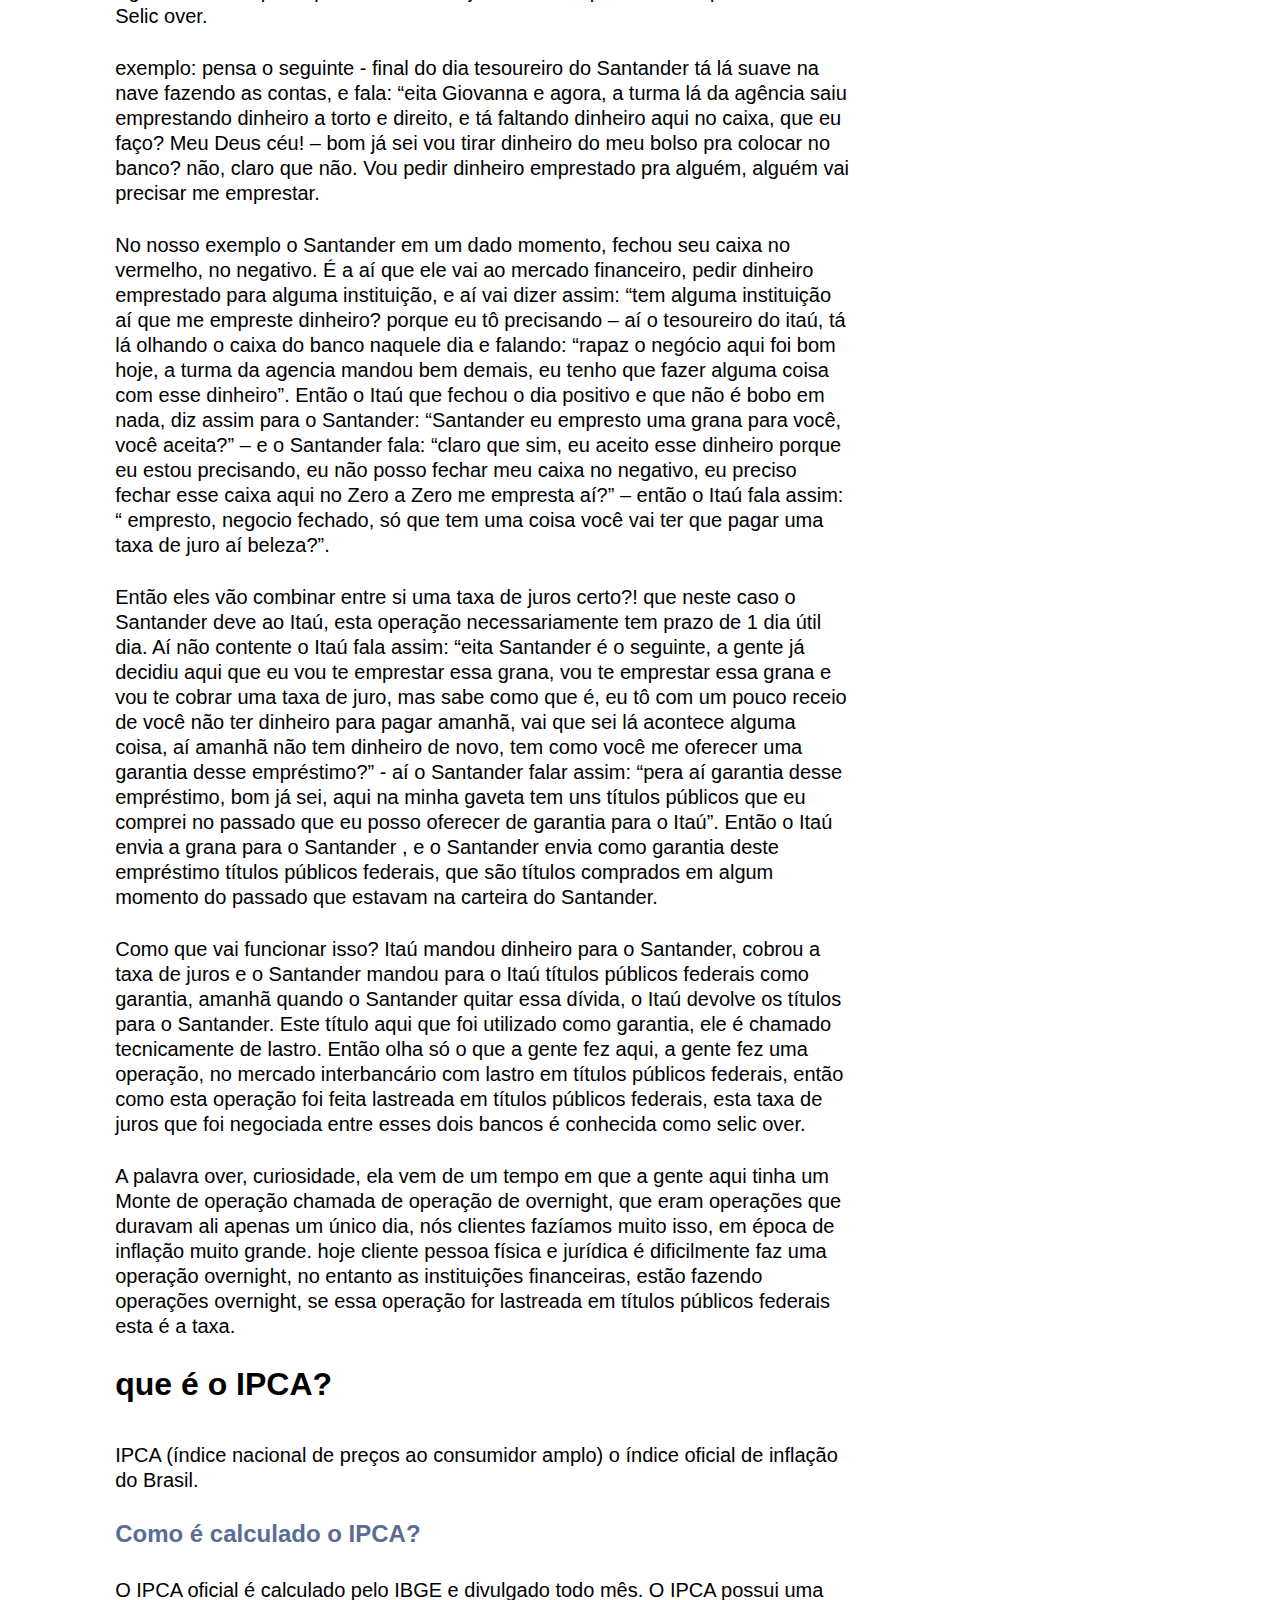
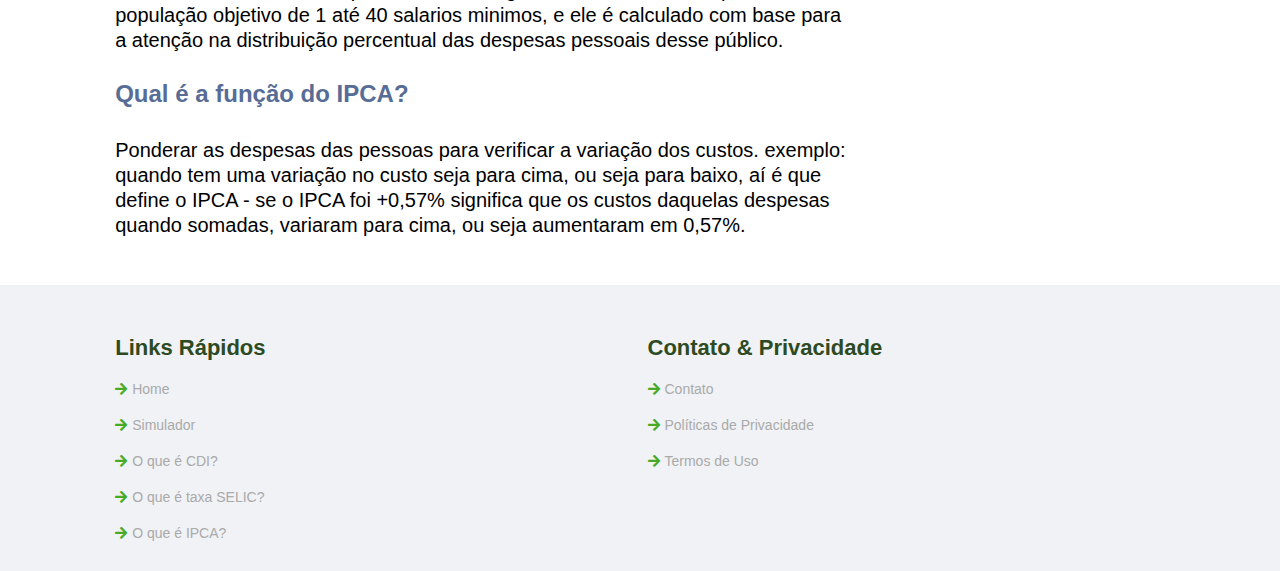
==== commit 1c57e6e3: "proximo comit" ====
--- a/index.html
+++ b/index.html
@@ -87,7 +87,7 @@
             <p>O site <span>simula.invest</span> é uma forma de você que tem dinheiro parado na poupança, 
                 descobrir onde esse dinheiro estará melhor alocado e ter um rendimento mais interessante. Faça sua simulação aqui embaixo.</p>
         </div>
-        <a href="https://go.hotmart.com/M66346339X" class="robo pisca" target="_blank"><div class="caixa">Ganhe premios no instagram com o robo do pix.</div><img src="img/pix.png" alt="image robo do pix"></a>
+        <a href="https://go.hotmart.com/G66463279K" class="robo pisca" target="_blank"><div class="caixa">Ganhe premios no instagram com o robo do pix.</div><img src="img/pix.png" alt="image robo do pix"></a>
         <section id="transaction">
             <div class="taxa-cont">
                 <div class="taxa">
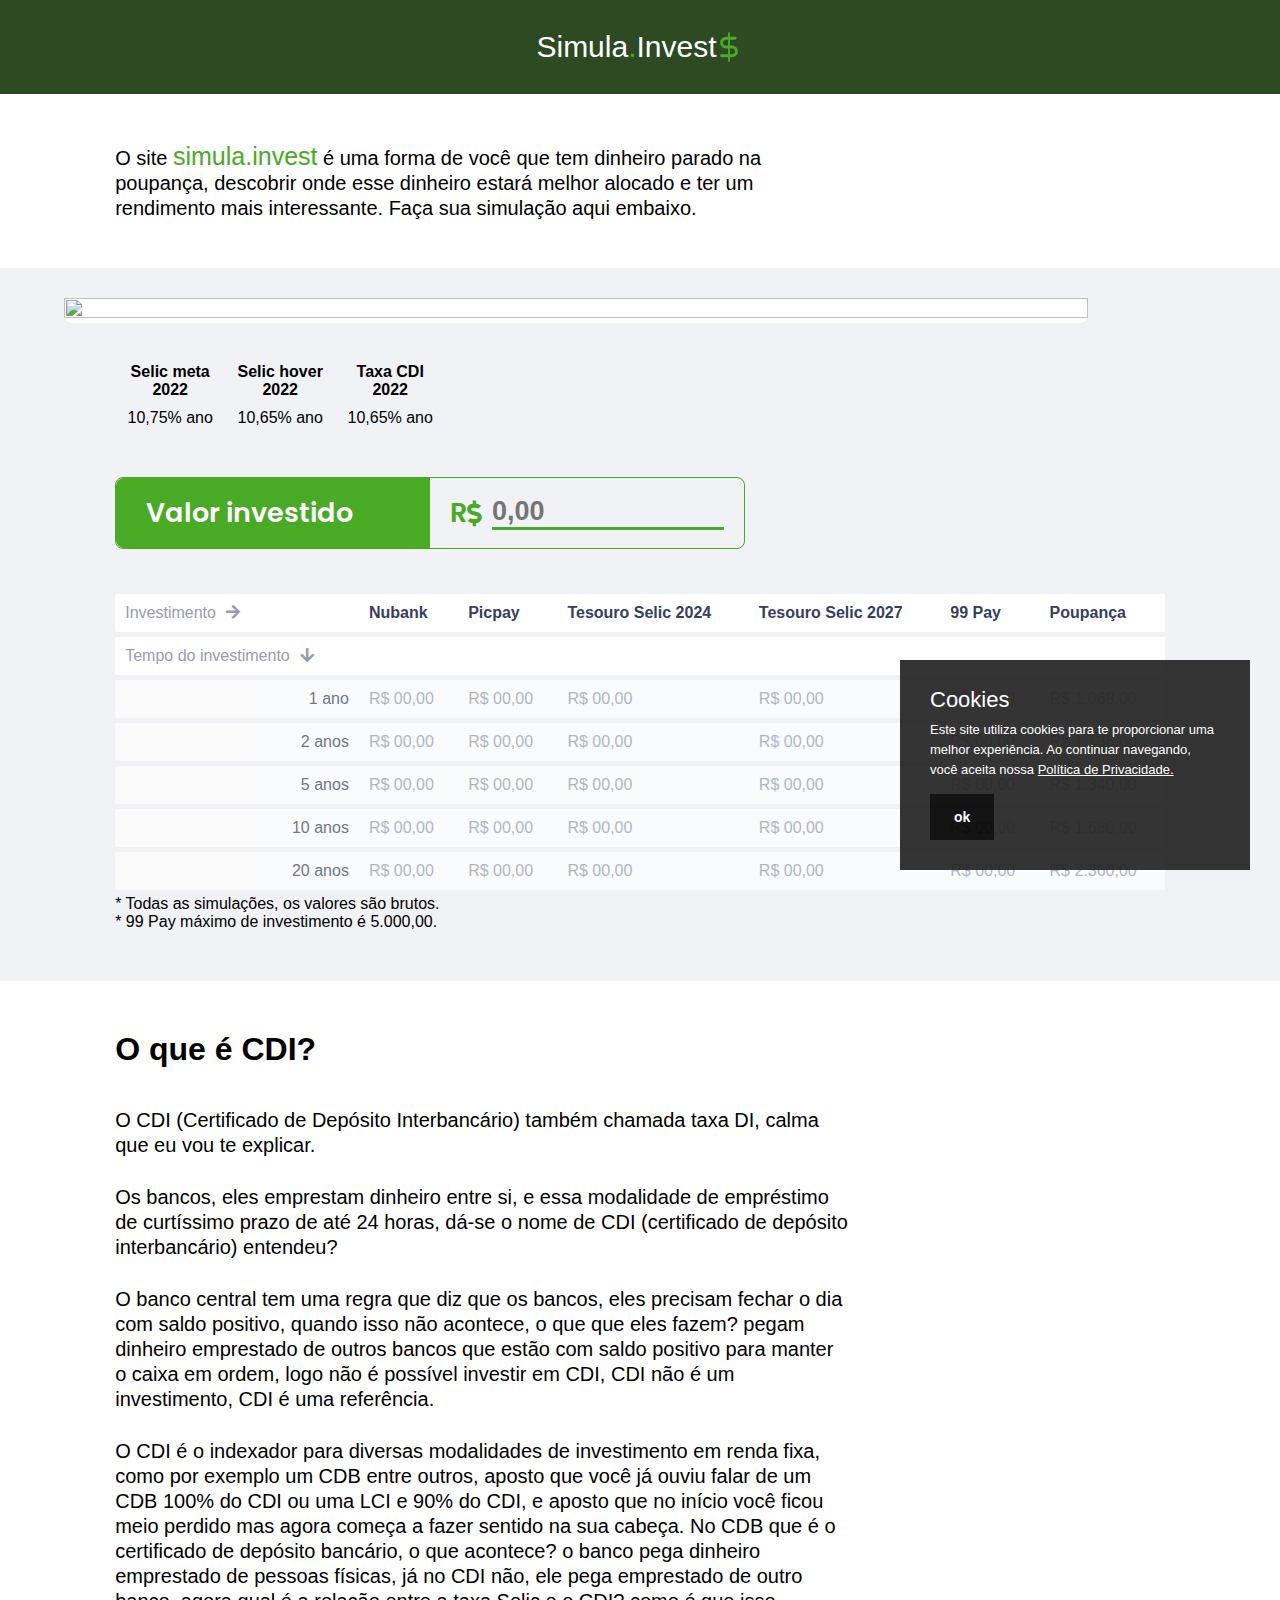
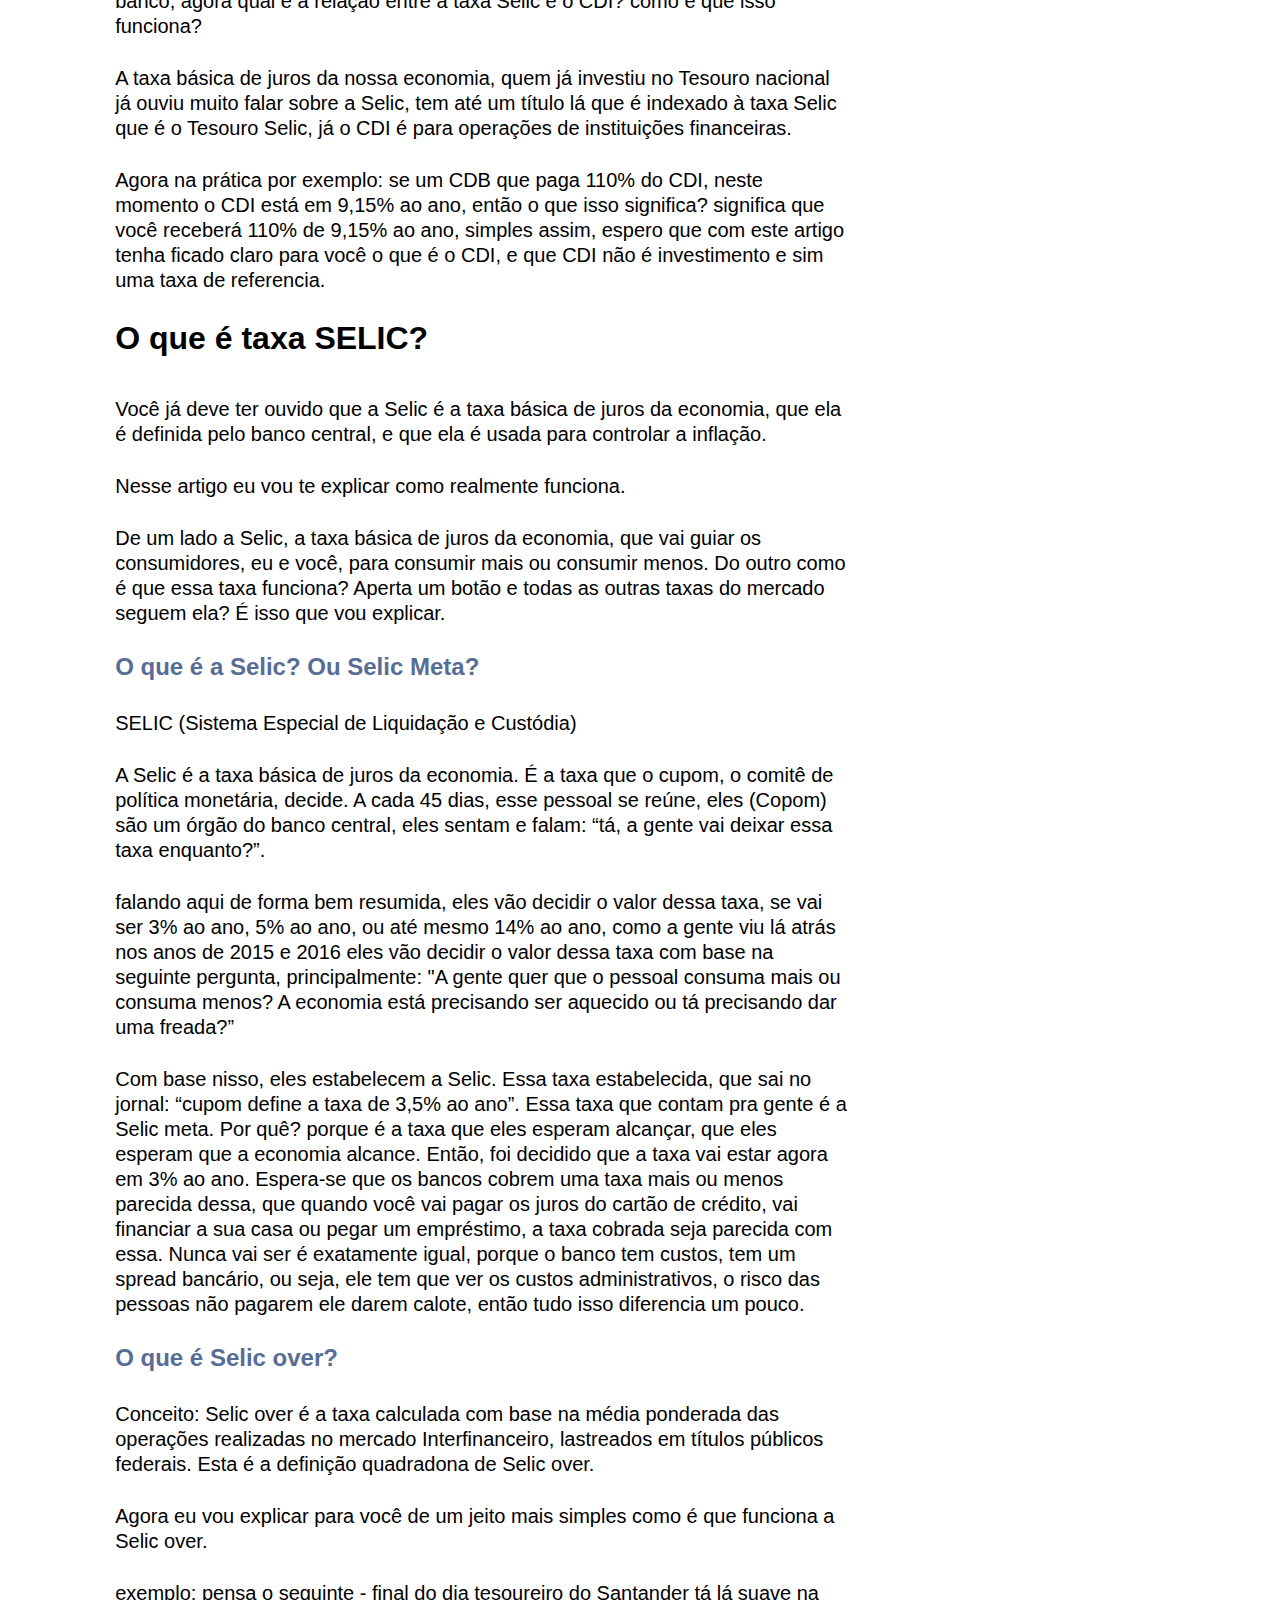
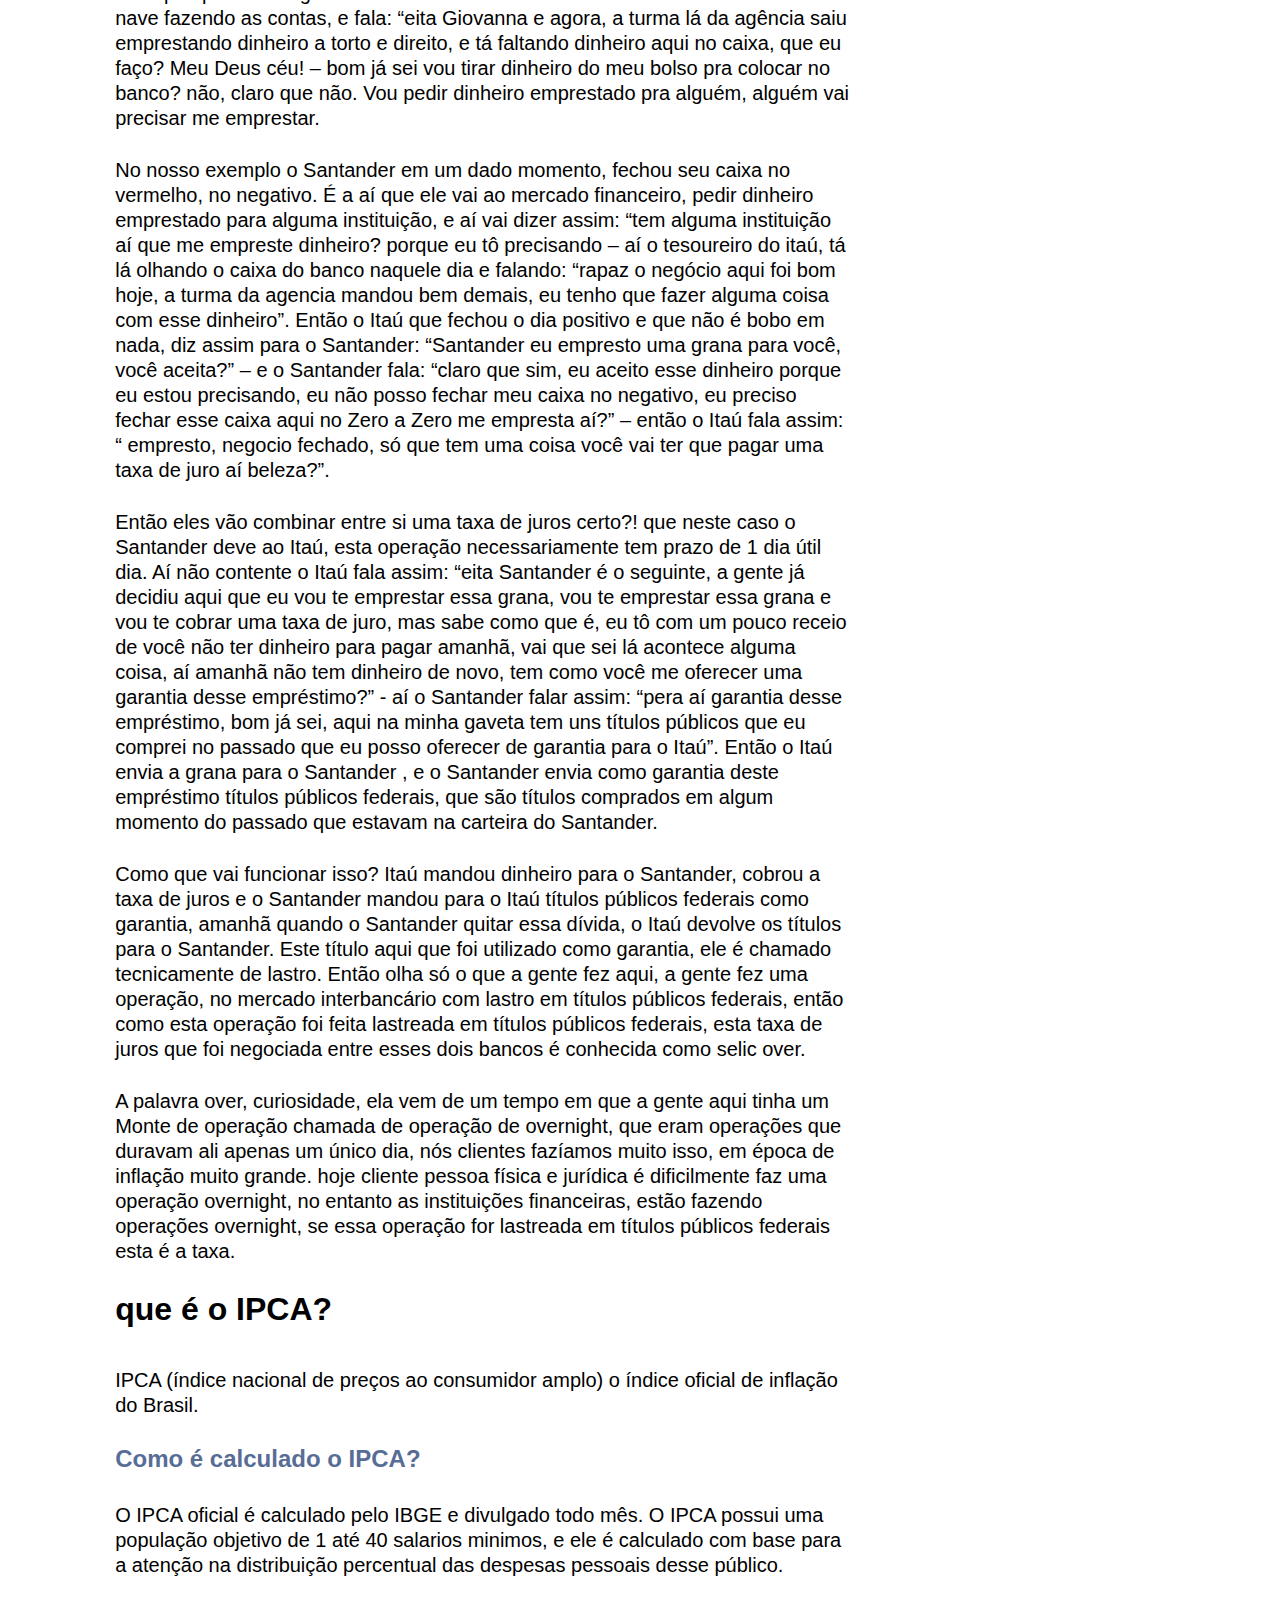
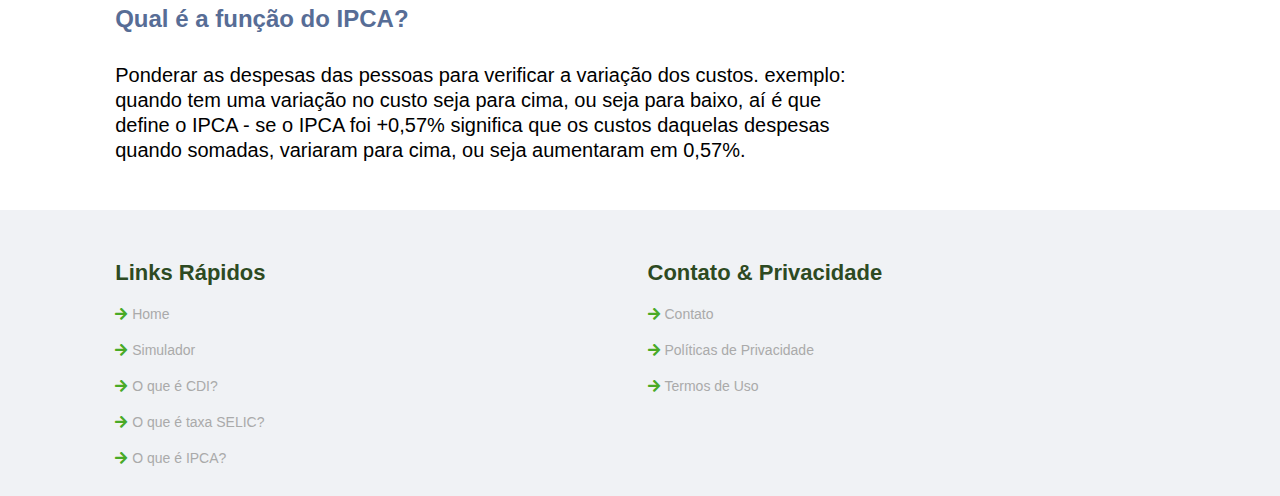
==== commit 61d0edae: "proximo comit" ====
--- a/index.html
+++ b/index.html
@@ -87,7 +87,9 @@
             <p>O site <span>simula.invest</span> é uma forma de você que tem dinheiro parado na poupança, 
                 descobrir onde esse dinheiro estará melhor alocado e ter um rendimento mais interessante. Faça sua simulação aqui embaixo.</p>
         </div>
-        <a href="https://go.hotmart.com/G66463279K" class="robo pisca" target="_blank"><div class="caixa">Ganhe premios no instagram com o robo do pix.</div><img src="img/pix.png" alt="image robo do pix"></a>
+        <a href="https://go.hotmart.com/U69561645L" rel="nofollow" class="robo pisca" target="_blank">
+            <img src="https://i.ibb.co/LYFSRzh/468x60.png" border="0"/>
+        </a>
         <section id="transaction">
             <div class="taxa-cont">
                 <div class="taxa">
--- a/css/estilo.css
+++ b/css/estilo.css
@@ -27,10 +27,10 @@
 
 .robo{
     display: flex;
-    width: 45rem;
-    height: 10rem;
+    width: 80%;
+    height: 100%;
     position: relative;
-    left: 10%;
+    left: 5%;
     font-size: 2rem;
     border-radius: 0.8rem;
     margin-top: 3rem;
@@ -52,7 +52,7 @@
 }
 
 .robo img{
-    width: 80%;
+    width: 100%;
     height: 100%;
 }
 
